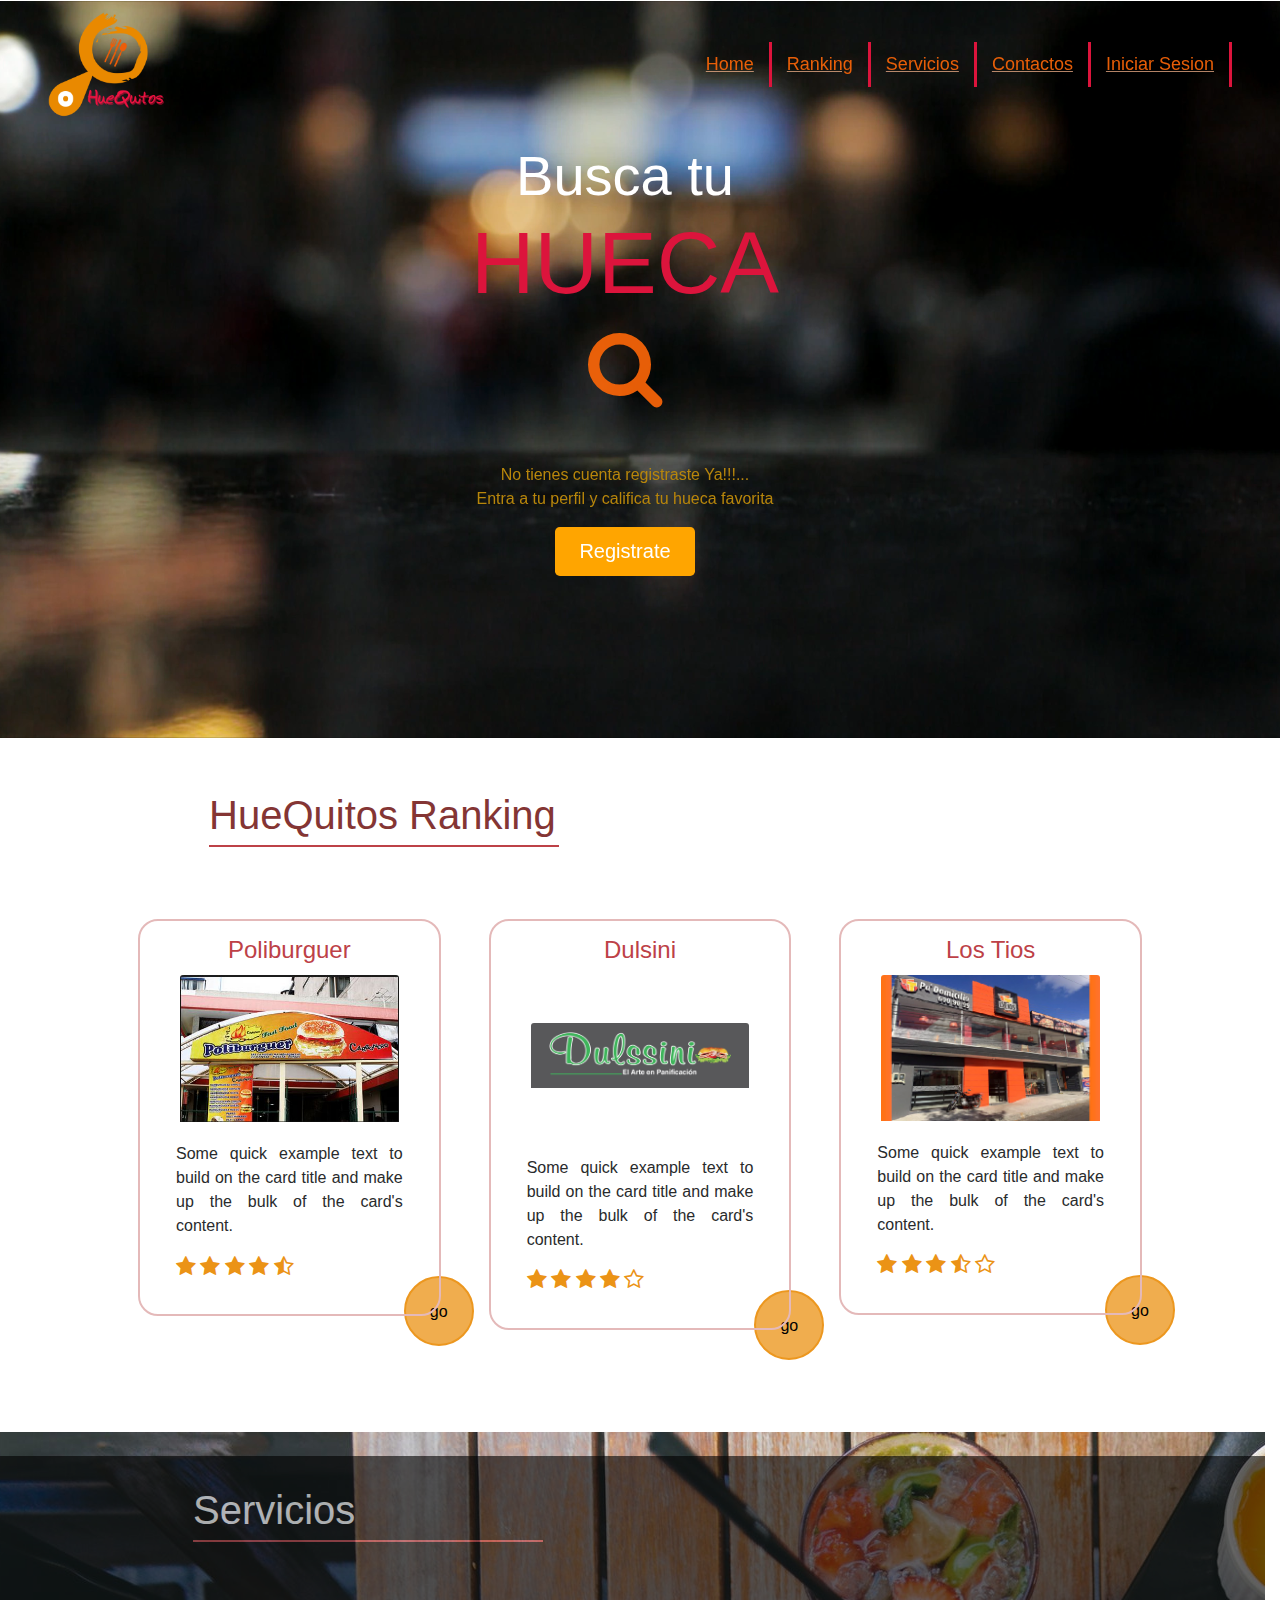
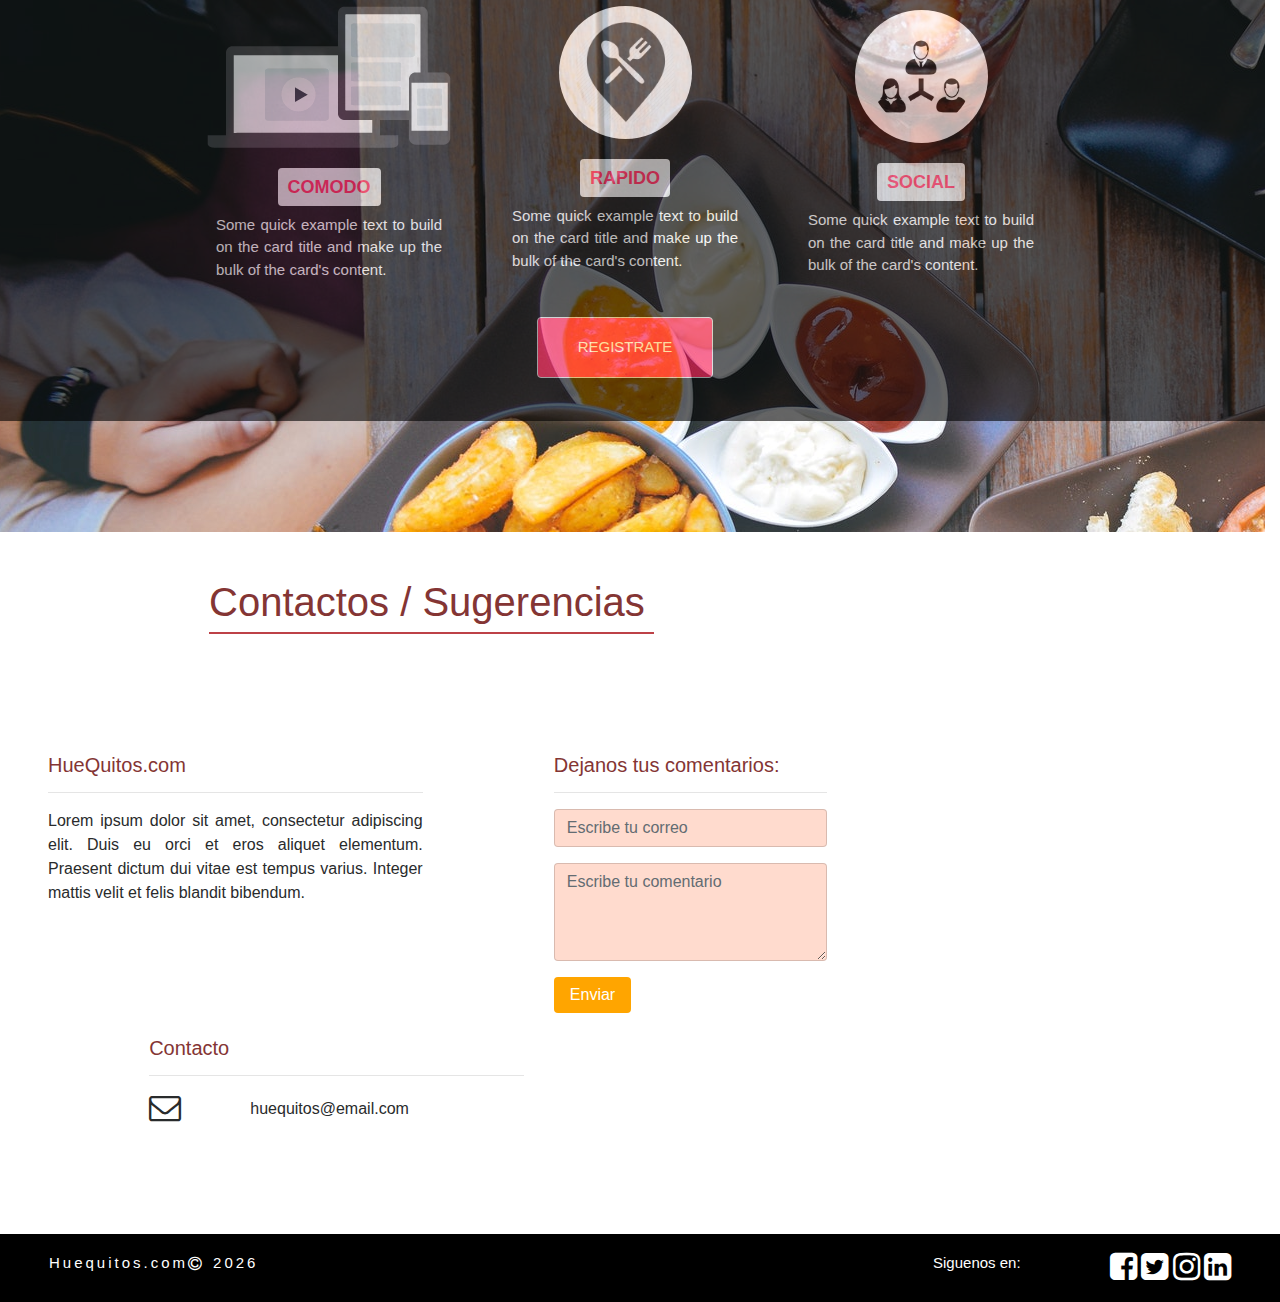
==== Proyecto Huequitos/index.html @ 5c15ab40 "Pagina Index Responsive Incompleto" ====
<!DOCTYPE html>
<html lang="en">
<head>
    <meta charset="UTF-8">
    <meta name="viewport" content="width=device-width, initial-scale=1, shrink-to-fit=no">
    <title>Huequitos</title>
    <link rel="stylesheet" href="css/bootstrap-4.0.0-alpha.6-dist/css/bootstrap.css">
    <link rel="stylesheet" href="css/font-awesome-4.7.0/css/font-awesome.min.css">
    <link rel="stylesheet" href="css/animate.css">
    <link rel="stylesheet" href="css/style.css">
</head>
<body data-spy="scroll" data-target="#navbar-example" data-offset="10">
<div class="container-fluid m-0 p-0">
    <div id="#" class="row videoMenu">
        <div class="col p-0">
            <div class="row">
                <div class="col-12">
                    <nav class="navbar navbar-toggleable-md navbar-light fixed-top px-5">
                        <button class="navbar-toggler navbar-toggler-right p-3" type="button" data-toggle="collapse" data-target="#navbarNavAltMarkup" aria-controls="navbarNavAltMarkup" aria-expanded="false" aria-label="Toggle navigation">
                            <span class="navbar-toggler-icon"></span>
                        </button>
                        <a class="navbar-brand w-25" href="#">
                            <img class="animated zoomIn img-fluid w-50" src="img/final.png" >
                        </a>
                        <div class="collapse navbar-collapse justify-content-end" id="navbarNavAltMarkup">
                            <div class="navbar-nav">
                                <a class="nav-item nav-link active" href="#">Home <span class="sr-only">(current)</span></a>
                                <a class="nav-item nav-link" href="#ranking">Ranking</a>
                                <a class="nav-item nav-link" href="#servicios">Servicios</a>
                                <a class="nav-item nav-link" href="#footer">Contactos</a>
                                <a class="nav-item nav-link" data-html="true" data-container="body" data-toggle="popover" data-placement="bottom">Iniciar Sesion</a>
                            </div>
                        </div>
                    </nav>
                </div>
            </div>
            <div class="row busqueda justify-content-center w-100 mt-5">
                <div class="col-5 col-sm-5 col-md-5 col-lg-12 col-xl-12 mt-5">
                    <div class="jumbotron text-center justify-content-center p-sm-0 p-md-0 pt-lg-5 pt-xl-5" style="background: transparent">
                        <h2 class="display-4">Busca tu</h2>
                        <h1 class="display-2 text-center palabracolor">HUECA</h1>
                        <i class="fa fa-search fa-5x animated slideInDown mouseencima my-2" aria-hidden="true"></i>
                        <p class="mt-5 mb-0 display-5 frase">No tienes cuenta registraste Ya!!!...</p>
                        <p class="p-0 display-5 frase">Entra a tu perfil y califica tu hueca favorita</p>
                        <p class="lead">
                            <a class="btn btn-lg" href="#" role="button" style="background: orange; border: none; color: white">Registrate</a>
                        </p>
                    </div>
                </div>
            </div>
            <video autoplay loop class="w-100" style="top: 0px;">
                <source src="play/Walking-Heads/MP4/Walking-Heads.mp4" type="video/mp4" />Your browser does not support the video tag. I suggest you upgrade your browser.
                <source src="play/Walking-Heads/WEBM/Walking-Heads.webm" type="video/webm" />Your browser does not support the video tag. I suggest you upgrade your browser.
            </video>
        </div>
    </div>
    <div id="ranking" class="row justify-content-center px-5 pt-5">
        <div class="col pb-5 px-5">
            <div class="row pb-5 px-5">
                <div class="col">
                    <h1 class="tittle">HueQuitos Ranking</h1>
                    <div class="linetittle"></div>
                </div>
            </div>
            <div class="row text-center px-5">
                <div class="col-12 col-sm-12 col-md-6 col-lg-4 col-xl-4 text-center p-4">
                    <div class="card card-outline-warning p-3">
                        <h4 class="card-title" id="t1">Poliburguer</h4>
                        <div class="mx-4 row align-items-center h-50">
                            <img class="card-img-top img-fluid" src="img/poliburguer.JPG" alt="Card image cap">
                        </div>
                        <div class="card-block">
                            <p class="card-text text-justify">Some quick example text to build on the card title and make up the bulk of the card's content.</p>
                            <div id="s1" class="text-left">
                                <i class="fa fa-star fa-lg" aria-hidden="true"></i>
                                <i class="fa fa-star fa-lg" aria-hidden="true"></i>
                                <i class="fa fa-star fa-lg" aria-hidden="true"></i>
                                <i class="fa fa-star fa-lg" aria-hidden="true"></i>
                                <i class="fa fa-star-half-o fa-lg" aria-hidden="true"></i>
                            </div>
                        </div>
                    </div>
                    <div class="text-right botonGO">
                        <a href="#" class="btn btn-primary rounded-circle animated infinite pulse p-4 text-center" id="bt1">go</a>
                    </div>
                </div>
                <div class="col-12 col-sm-12 col-md-6 col-lg-4 col-xl-4 text-center p-4">
                    <div class="card card-outline-warning p-3">
                        <h4 class="card-title" id="t2">Dulsini</h4>
                        <div class="mx-4 h-50 row align-items-center py-5 py-sm-5 py-md-4 py-lg-4 py-xl-5">
                            <img class="card-img-top img-fluid" src="img/dulssini.png" alt="Card image cap">
                        </div>
                        <div class="card-block">
                            <p class="card-text text-justify">Some quick example text to build on the card title and make up the bulk of the card's content.</p>
                            <div id="s2" class="text-left">
                                <i class="fa fa-star fa-lg" aria-hidden="true"></i>
                                <i class="fa fa-star fa-lg" aria-hidden="true"></i>
                                <i class="fa fa-star fa-lg" aria-hidden="true"></i>
                                <i class="fa fa-star fa-lg" aria-hidden="true"></i>
                                <i class="fa fa-star-o fa-lg" aria-hidden="true"></i>
                            </div>
                        </div>
                    </div>
                    <div class="text-right botonGO">
                        <a href="#" class="btn btn-primary rounded-circle animated infinite pulse p-4 text-center" id="bt1">go</a>
                    </div>
                </div>
                <div class="col-12 col-sm-12 col-md-6 col-lg-4 col-xl-4 text-center p-4">
                    <div class="card card-outline-warning p-3">
                        <h4 class="card-title" id="t3">Los Tios</h4>
                        <div class="mx-4 row align-items-center h-50">
                            <img class="card-img-top img-fluid " src="img/lostios.jpg" alt="Card image cap">
                        </div>
                        <div class="card-block">
                            <p class="card-text text-justify">Some quick example text to build on the card title and make up the bulk of the card's content.</p>
                            <div id="s3" class="text-left">
                                <i class="fa fa-star fa-lg" aria-hidden="true"></i>
                                <i class="fa fa-star fa-lg" aria-hidden="true"></i>
                                <i class="fa fa-star fa-lg" aria-hidden="true"></i>
                                <i class="fa fa-star-half-o fa-lg" aria-hidden="true"></i>
                                <i class="fa fa-star-o fa-lg" aria-hidden="true"></i>
                            </div>
                        </div>
                    </div>
                    <div class="text-right botonGO">
                        <a href="#" class="btn btn-primary rounded-circle animated infinite pulse  p-4 text-center" id="bt1">go</a>
                    </div>
                </div>
            </div>
        </div>
    </div>
    <div id="servicios" class="row justify-content-center pt-4 pb-5 img-fluid">
        <div class="col columnaNegro pt-3">
            <div class="row py-3 px-5" >
                <div class="col pb-5 px-5">
                    <h1 class="tittle text-white">Servicios</h1>
                    <div class="linetittle"></div>
                </div>
            </div>
            <div class="row justify-content-center px-5" >
                <div class="col-5 col-sm-5 col-md-3 col-lg-3 col-xl-3">
                    <div class="card">
                        <div class="text-center">
                            <img class="h-100 img-fluid" src="img/devices.png" >
                        </div>
                        <div class="card-block text-white">
                            <div class="text-center">
                                <span class="badge badge-default h4">COMODO</span>
                            </div>
                            <p class="card-text text-justify lead">Some quick example text to build on the card title and make up
                                the bulk of the card's content.</p>
                        </div>
                    </div>
                </div>
                <div class="col-5 col-sm-5 col-md-3 col-lg-3 col-xl-3">
                    <div class="card">
                        <div class="text-center">
                            <img class="w-50 h-50 img-fluid p-3 imgCircular" src="img/place.png" >
                        </div>
                        <div class="card-block text-white">
                            <div class="text-center">
                                <span class="badge badge-default h4 ">RAPIDO</span>
                            </div>
                            <p class="card-text text-justify lead">Some quick example text to build on the card title and make up
                                the bulk of the card's content.</p>
                        </div>
                    </div>
                </div>
                <div class="col-5 col-sm-5 col-md-3 col-lg-3 col-xl-3 align-self-center">
                    <div class="card">
                        <div class="text-center">
                            <img class="w-50 h-50 img-fluid p-3 imgCircular" src="img/users.png" >
                        </div>
                        <div class="card-block text-white">
                            <div class="text-center">
                                <span class="badge badge-default h4 ">SOCIAL</span>
                            </div>
                            <p class="card-text text-justify lead">Some quick example text to build on the card title and make up
                                the bulk of the card's content.</p>
                        </div>
                    </div>
                </div>
            </div>
            <div class="row text-center mt-3">
                <div class="col align-self-center">
                    <button type="button" class="btn btn-secondary over">REGISTRATE</button>
                </div>
            </div>
        </div>
    </div>
    <div id="footer" class="row justify-content-center pt-5 py-5">
        <div class="col-12 pb-5">
            <div class="row px-5">
                <div class="col pb-5 px-5">
                    <h1 class="tittle">Contactos / Sugerencias</h1>
                    <div class="linetittle"></div>
                </div>
            </div>
            <div class="row pt-5 px-5">
                <div class="col-12 col-sm-12 col-md-4 col-lg-4 col-xl-4  pt-4 text-justify">
                    <h1 class="h5">HueQuitos.com</h1>
                    <hr/>
                    <p>
                        Lorem ipsum dolor sit amet, consectetur adipiscing elit. Duis eu orci et eros aliquet elementum.
                        Praesent dictum dui vitae est tempus varius. Integer mattis velit et felis blandit bibendum.
                    </p>
                </div>
                <div class="offset-md-1 offset-lg-1 offset-xl-1   col-12 col-sm-12 col-md-3 col-lg-3 col-xl-3 pt-4">
                    <h1 class="h5 ">Dejanos tus comentarios:</h1>
                    <hr/>
                    <form>
                        <div class="form-group">
                            <input type="email" class="form-control" id="exampleInputEmail1" aria-describedby="emailHelp" placeholder="Escribe tu correo" style="background: rgba(255, 127, 80, 0.28)">
                        </div>
                        <div class="form-group">
                            <textarea class="form-control" id="exampleTextarea" rows="4" placeholder="Escribe tu comentario" style="background: rgba(255, 127, 80, 0.28)"></textarea>
                        </div>
                        <button type="submit" class="btn btn-primary" style="background: orange; border: none">Enviar</button>
                    </form>
                </div>
                <div class="offset-md-1 offset-lg-1 offset-xl-1  col-3 col-12 col-sm-12 col-md-4 col-lg-4 col-xl-4 pt-4">
                    <h1 class="h5">Contacto</h1>
                    <hr/>
                    <div class="row">
                        <div class="col-3">
                            <i class="fa fa-envelope-o fa-2x" aria-hidden="true"></i>
                        </div>
                        <div class="col-4 align-self-center">
                            <p class="lead">
                                <small>huequitos@email.com</small>
                            </p>
                        </div>
                    </div>
                </div>
            </div>
        </div>
    </div>
    <div class="row justify-content-between px-5 footericons py-3 text-white">
        <div class="col-4 align-self-center">
            <div class="row footertexto align-items-center">
                <div class="col-7 d-flex">
                    <h6 class="final">Huequitos.com</h6>
                    <i class="fa fa-copyright" aria-hidden="true"></i>
                    <h6 class="final pl-2" id="fecha"></h6>
                </div>
            </div>
        </div>
        <div class="col-5 text-right">
            <div class="row justify-content-end">
                <div class="col-5 align-self-center">
                    <h1 class="h6 final">Siguenos en:</h1>
                </div>
                <div class="col-5 align-self-center">
                    <i class="fa fa-facebook-square fa-2x" aria-hidden="true"></i>
                    <i class="fa fa-twitter-square fa-2x" aria-hidden="true"></i>
                    <i class="fa fa-instagram fa-2x" aria-hidden="true"></i>
                    <i class="fa fa-linkedin-square fa-2x" aria-hidden="true"></i>
                </div>
            </div>
        </div>
    </div>
</div>
<script src="js/jquery-3.2.1.min.js"></script>
<script src="css/bootstrap-4.0.0-alpha.6-dist/js/jquery-3.1.1.slim.min.js" integrity="sha384-A7FZj7v+d/sdmMqp/nOQwliLvUsJfDHW+k9Omg/a/EheAdgtzNs3hpfag6Ed950n" crossorigin="anonymous"></script>
<script src="css/bootstrap-4.0.0-alpha.6-dist/js/tether.min.js" integrity="sha384-DztdAPBWPRXSA/3eYEEUWrWCy7G5KFbe8fFjk5JAIxUYHKkDx6Qin1DkWx51bBrb" crossorigin="anonymous"></script>
<script src="css/bootstrap-4.0.0-alpha.6-dist/js/bootstrap.min.js"></script>
<script src="js/app.js"></script>
</body>
</html>
---- Proyecto Huequitos/css/style.css ----
body{
    position: relative;
    overflow-y: scroll;
    font-family: 'PT Sans Caption', sans-serif;
}
#t1 {
    color: #bd4147;
}

#t3 {
    color: #bd4147;
}

#t2 {
    color: #bd4147;
}

#s1{
    color: #eb9316;
}

#s2{
    color: #eb9316;
}
#s3{
    color: #eb9316;
}


#bt1{
    background-color: #f0ad4e;
    border: solid 2px #ec971f;
    width: 70px;
    height: 70px;
    color: black;
}


#bt2{
    background-color: #f0ad4e;
    border: solid 2px #ec971f;
    width: 70px;
    height: 70px;
    color: black;
}

#bt3{
    background-color: #f0ad4e;
    border: solid 2px #ec971f;
    width: 70px;
    height: 70px;
    color: black;
}

.line{
    width: 350px;
    height: 2px;
    background-color: #bd4147;
}
.tittle{
    padding-left: 5rem !important;
    color: #843534;
}
.linetittle{
    margin-left: 5rem !important;
    width: 350px;
    height: 2px;
    background-color: #bd4147;
}
.card{
    border: solid 2px #e4b9b9;
    border-radius: 20px;
}

.popover.popover-bottom::before, .popover.bs-tether-element-attached-top::before {
    top: -11px;
    margin-left: 86px;
}

.popover.popover-bottom::after, .popover.bs-tether-element-attached-top::after {
    top: -10px;
    margin-left: 87px;
    border-bottom-color: crimson !important;
}

.popover.popover-bottom, .popover.bs-tether-element-attached-top {
    left: -88px !important;
    max-width: 315px !important;
}
.popover-content {
    max-width: 600px; !important;
}
.popover {
    border-radius: 0px;
    width: 315px;
    background-color: rgba(255, 255, 255, 0.33);
    border: 2px solid crimson;
}
.boton{
    -webkit-box-flex: 0;
    -webkit-flex: 0 0 16.666667%;
    -ms-flex: 0 0 16.666667%;
    flex: 0 0 31.666667%;
}
.footertexto{
    letter-spacing: 3px;
}
.footericons{
    background-color: black;
    border: 1px solid black;

}

.final{
    font-size: 15px;
}
.h1s{
    border-top: 6px solid white;
    border-bottom: 6px solid white;
    padding: 8px 0px 8px 0px;
    text-transform: uppercase;
    font-family: "Yu Gothic";
    font-weight: bold;
}

.size{
    width: 200px;
    height: 150px;
}

#servicios .card{
    border: none;
    background-color: transparent;
}

#servicios .tittle{
    padding-left: 7rem !important;
    color: #843534;
}
#servicios .linetittle{
    margin-left: 7rem !important;
    width: 350px;
    height: 2px;
    background-color: #bd4147;
}

#footer .tittle{
    padding-left: 8rem !important;
    color: #843534;
}

#footer h1{
    color: #843534;
}
#footer .linetittle{
    margin-left: 8rem !important;
    width: 445px;
    height: 2px;
    background-color: #bd4147;
}

.h4{
    background-color: gainsboro;
    padding: 10px 10px;
    color: #ff154d;
    font-weight: bold;
    font-family: "Raleway",sans-serif;
    text-transform: uppercase;
}

.badge{
    font-size: large;
}

#servicios{
    background-image: url("../img/fondo.jpg");
    background-color: black;
    height: 700px;
}

#servicios .imgCircular{
    border-radius: 50%;
    background-color: white;
}

#servicios p{
    font-size: 15px;
}
.btn-secondary{
    background-color: #ff154d;
    padding: 20px 40px 20px 40px;
    font-size: 15px;
    color: white;
}
.over:hover{
    background-color: transparent;
    color: white;
}

.fa:hover{
    color: darkorange;
}


.menu nav{
    background: transparent;
}
.columnaNegro{
    background-color: black;
    opacity:0.6;
    height: 90%;
}
#navbarNavAltMarkup a{
    color: rgba(255, 103, 8, 0.9);
    border-right: solid crimson;
    padding-right: 15px;
    padding-left: 15px;
    text-decoration: underline rgba(255, 187, 145, 0.7);
    font-family: 'PT Sans Caption', sans-serif;
    font-size: 18px;
}

#navbarNavAltMarkup a:hover{
    color: rgba(255, 187, 145, 0.7);
    text-decoration: none;
}

.navbar-light .navbar-toggler {
    border: 2px solid #ef8d02;
    background-color: crimson;
}

.busqueda .palabracolor{
    color:crimson;
    font-family: 'PT Sans Caption', sans-serif;
}

.busqueda h2{
    color: white;
    font-family: 'PT Sans Caption', sans-serif;
}

.busqueda i {
    color: rgba(255, 103, 8, 0.9);
}

.busqueda .frase {
    color: darkgoldenrod;
}

.busqueda {
    z-index:100;
    position: absolute;
}

#servicios h1{
    color:black;
}

#ranking .contornoImg{
    height: 120px;
}

.botonGO{
    margin-top: -40px;
    margin-right: -33px;
}
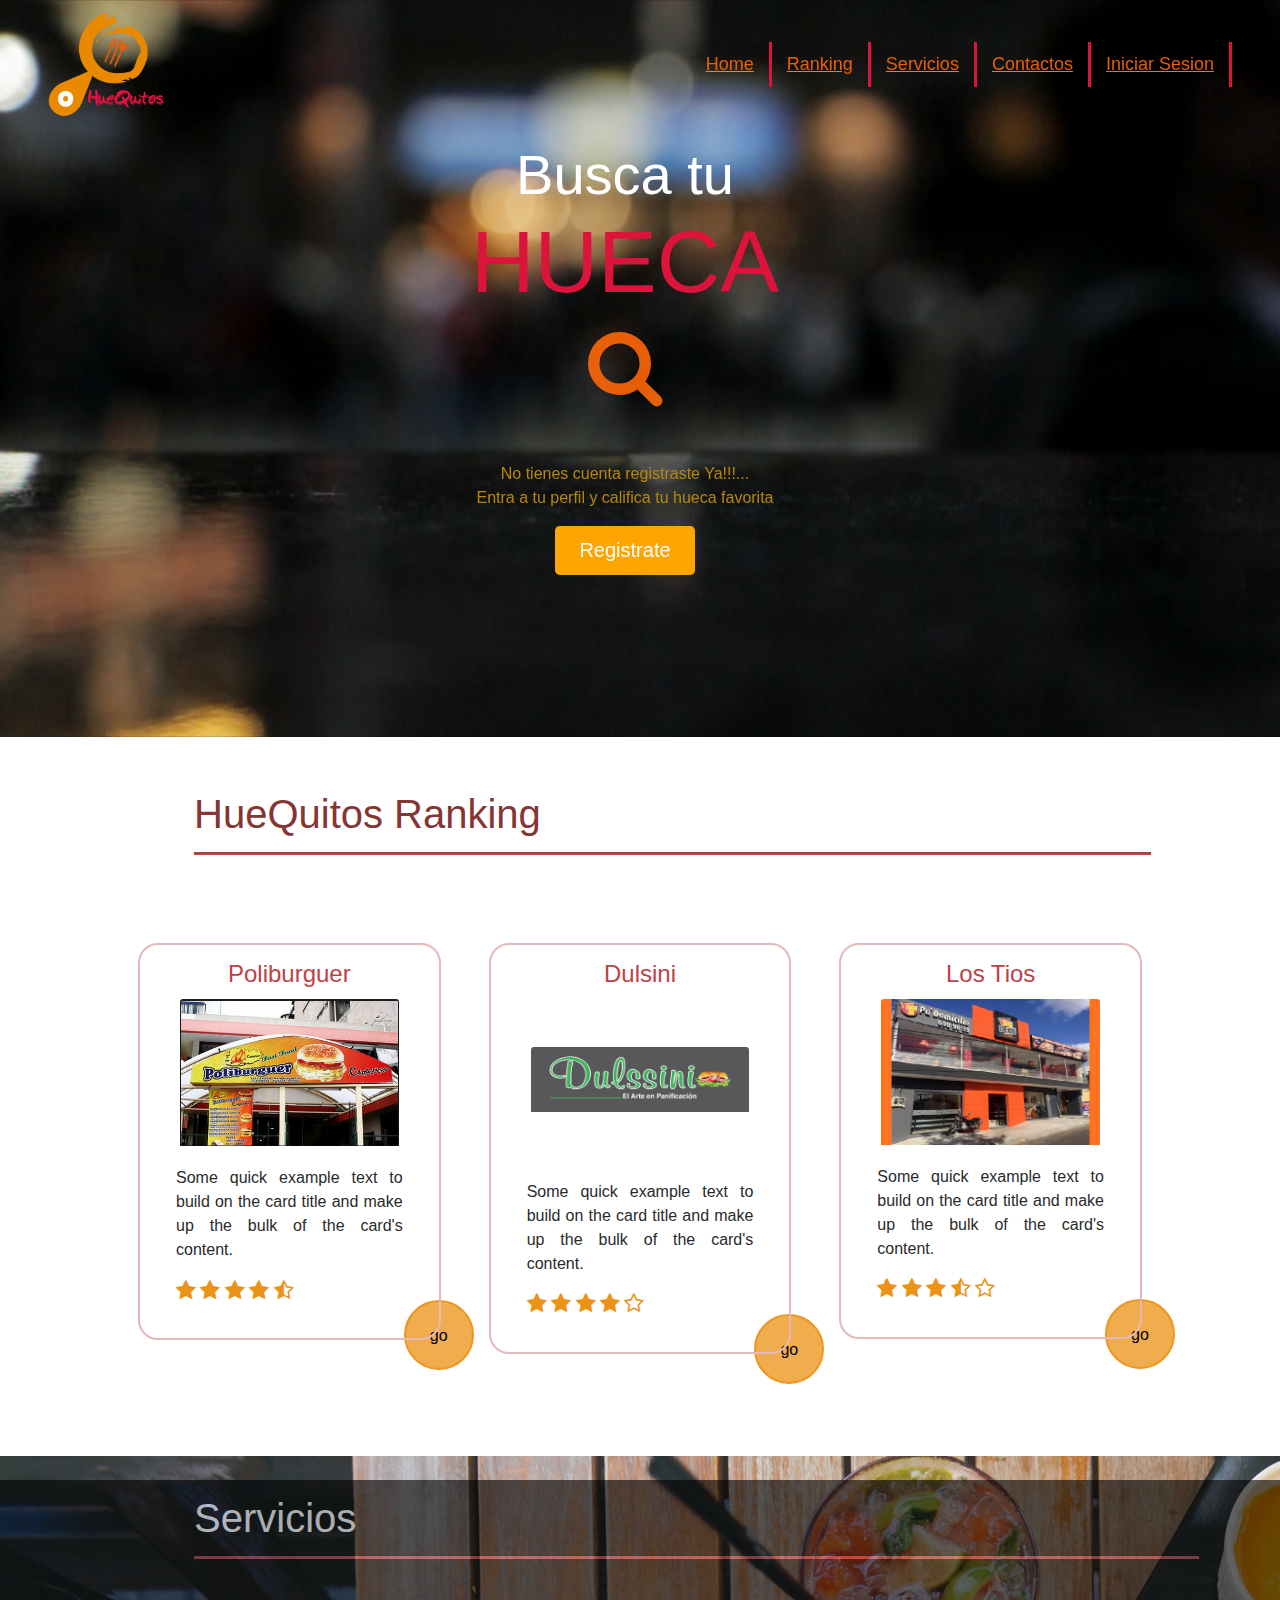
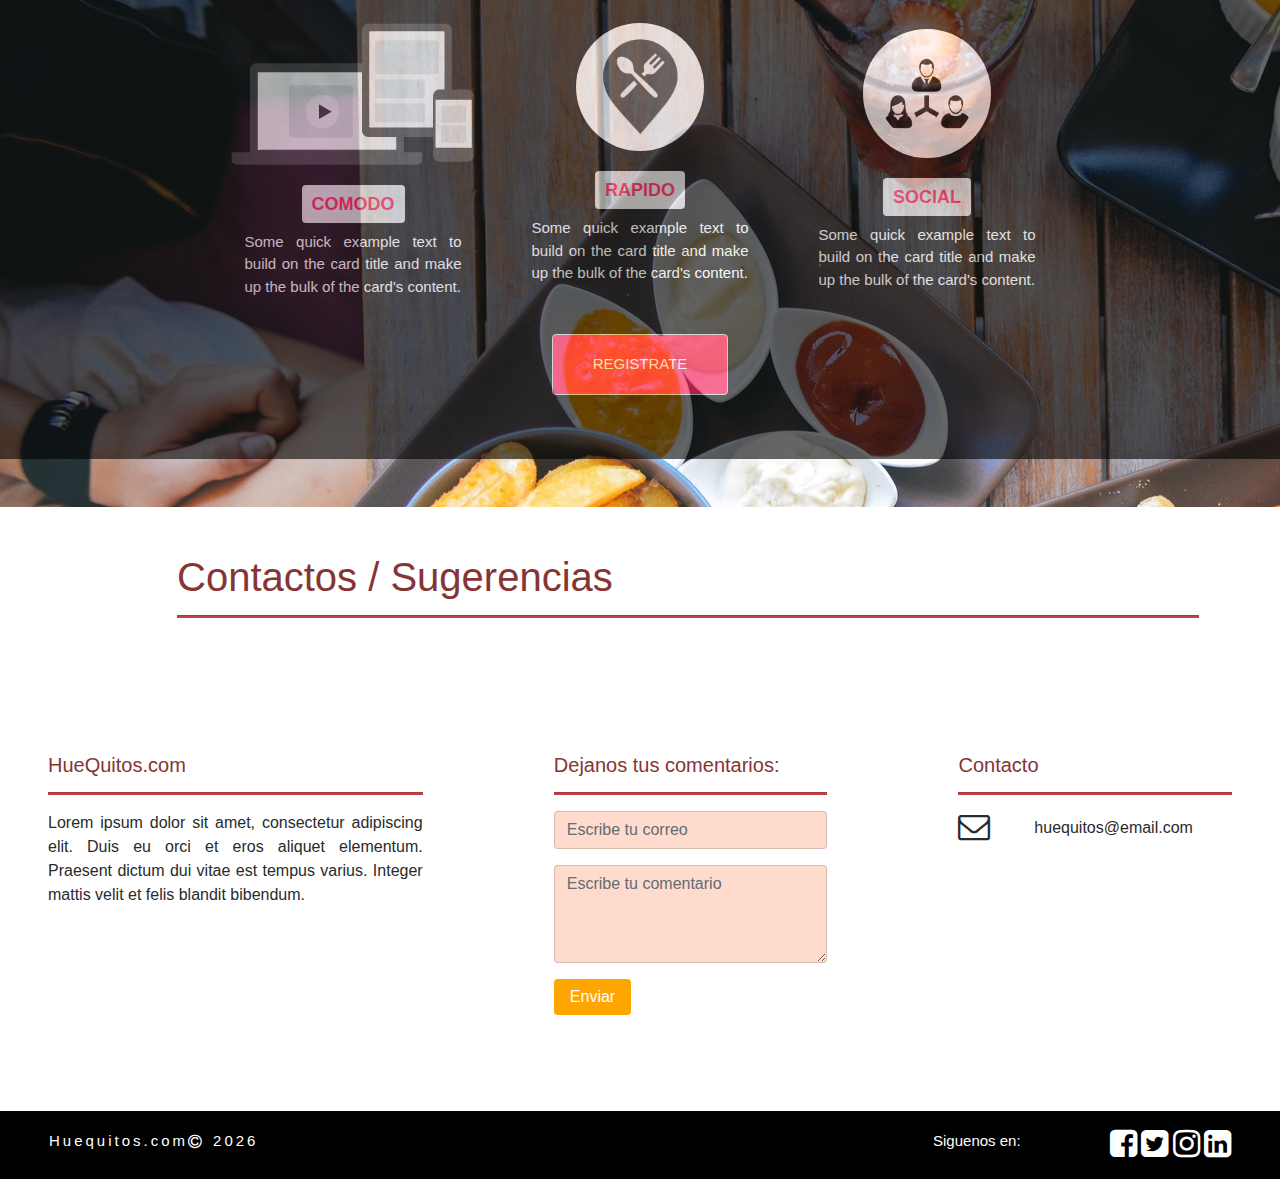
==== commit c3ae5b52: "Pagina Index Responsive Incompleto semi Response" ====
--- a/Proyecto Huequitos/index.html
+++ b/Proyecto Huequitos/index.html
@@ -14,38 +14,34 @@
     <div id="#" class="row videoMenu">
         <div class="col p-0">
             <div class="row">
-                <div class="col-12">
-                    <nav class="navbar navbar-toggleable-md navbar-light fixed-top px-5">
-                        <button class="navbar-toggler navbar-toggler-right p-3" type="button" data-toggle="collapse" data-target="#navbarNavAltMarkup" aria-controls="navbarNavAltMarkup" aria-expanded="false" aria-label="Toggle navigation">
-                            <span class="navbar-toggler-icon"></span>
-                        </button>
-                        <a class="navbar-brand w-25" href="#">
-                            <img class="animated zoomIn img-fluid w-50" src="img/final.png" >
-                        </a>
-                        <div class="collapse navbar-collapse justify-content-end" id="navbarNavAltMarkup">
-                            <div class="navbar-nav">
-                                <a class="nav-item nav-link active" href="#">Home <span class="sr-only">(current)</span></a>
-                                <a class="nav-item nav-link" href="#ranking">Ranking</a>
-                                <a class="nav-item nav-link" href="#servicios">Servicios</a>
-                                <a class="nav-item nav-link" href="#footer">Contactos</a>
-                                <a class="nav-item nav-link" data-html="true" data-container="body" data-toggle="popover" data-placement="bottom">Iniciar Sesion</a>
-                            </div>
-                        </div>
-                    </nav>
-                </div>
-            </div>
-            <div class="row busqueda justify-content-center w-100 mt-5">
-                <div class="col-5 col-sm-5 col-md-5 col-lg-12 col-xl-12 mt-5">
-                    <div class="jumbotron text-center justify-content-center p-sm-0 p-md-0 pt-lg-5 pt-xl-5" style="background: transparent">
-                        <h2 class="display-4">Busca tu</h2>
-                        <h1 class="display-2 text-center palabracolor">HUECA</h1>
-                        <i class="fa fa-search fa-5x animated slideInDown mouseencima my-2" aria-hidden="true"></i>
-                        <p class="mt-5 mb-0 display-5 frase">No tienes cuenta registraste Ya!!!...</p>
-                        <p class="p-0 display-5 frase">Entra a tu perfil y califica tu hueca favorita</p>
-                        <p class="lead">
-                            <a class="btn btn-lg" href="#" role="button" style="background: orange; border: none; color: white">Registrate</a>
-                        </p>
-                    </div>
+                <nav class="navbar navbar-toggleable-md navbar-light fixed-top px-5">
+                    <button class="navbar-toggler navbar-toggler-right p-3" type="button" data-toggle="collapse" data-target="#navbarNavAltMarkup" aria-controls="navbarNavAltMarkup" aria-expanded="false" aria-label="Toggle navigation">
+                        <span class="navbar-toggler-icon"></span>
+                    </button>
+                    <a class="navbar-brand w-25" href="#">
+                        <img class="animated zoomIn img-fluid w-50" src="img/final.png" >
+                    </a>
+                    <div class="collapse navbar-collapse justify-content-end" id="navbarNavAltMarkup">
+                        <div class="navbar-nav">
+                            <a class="nav-item nav-link active" href="#">Home <span class="sr-only">(current)</span></a>
+                            <a class="nav-item nav-link" href="#ranking">Ranking</a>
+                            <a class="nav-item nav-link" href="#servicios">Servicios</a>
+                            <a class="nav-item nav-link" href="#footer">Contactos</a>
+                            <a class="nav-item nav-link" data-html="true" data-container="body" data-toggle="popover" data-placement="bottom">Iniciar Sesion</a>
+                        </div>
+                    </div>
+                </nav>
+            </div>
+            <div class="row busqueda justify-content-center w-100 mt-5 pt-5">
+                <div class=" text-center justify-content-center p-sm-0 p-md-0 pt-lg-5 pt-xl-5" style="background: transparent">
+                    <h2 class="display-4">Busca tu</h2>
+                    <h1 class="display-2 text-center palabracolor">HUECA</h1>
+                    <i class="fa fa-search fa-5x animated slideInDown mouseencima my-2" aria-hidden="true"></i>
+                    <p class="mt-5 mb-0 display-5 frase">No tienes cuenta registraste Ya!!!...</p>
+                    <p class="p-0 display-5 frase">Entra a tu perfil y califica tu hueca favorita</p>
+                    <p class="lead">
+                        <a class="btn btn-lg" href="#" role="button" style="background: orange; border: none; color: white">Registrate</a>
+                    </p>
                 </div>
             </div>
             <video autoplay loop class="w-100" style="top: 0px;">
@@ -56,10 +52,10 @@
     </div>
     <div id="ranking" class="row justify-content-center px-5 pt-5">
         <div class="col pb-5 px-5">
-            <div class="row pb-5 px-5">
-                <div class="col">
+            <div class="row pb-md-5 px-md-5 pb-lg-5 px-lg-5 pb-xl-5 px-xl-5">
+                <div class="col pl-5 titulos">
                     <h1 class="tittle">HueQuitos Ranking</h1>
-                    <div class="linetittle"></div>
+                    <hr/>
                 </div>
             </div>
             <div class="row text-center px-5">
@@ -129,12 +125,12 @@
             </div>
         </div>
     </div>
-    <div id="servicios" class="row justify-content-center pt-4 pb-5 img-fluid">
-        <div class="col columnaNegro pt-3">
-            <div class="row py-3 px-5" >
-                <div class="col pb-5 px-5">
+    <div id="servicios" class="row justify-content-center pt-4 pb-5">
+        <div class="col columnaNegro pb-5 px-5">
+            <div class="row py-3 pb-md-5 px-md-5 pb-lg-5 px-lg-5 pb-xl-5 px-xl-5" >
+                <div class="col pl-5 titulos">
                     <h1 class="tittle text-white">Servicios</h1>
-                    <div class="linetittle"></div>
+                    <hr/>
                 </div>
             </div>
             <div class="row justify-content-center px-5" >
@@ -181,7 +177,7 @@
                     </div>
                 </div>
             </div>
-            <div class="row text-center mt-3">
+            <div class="row text-center my-3">
                 <div class="col align-self-center">
                     <button type="button" class="btn btn-secondary over">REGISTRATE</button>
                 </div>
@@ -190,14 +186,14 @@
     </div>
     <div id="footer" class="row justify-content-center pt-5 py-5">
         <div class="col-12 pb-5">
-            <div class="row px-5">
-                <div class="col pb-5 px-5">
+            <div class="row px-5 pb-5 ">
+                <div class="col pb-5 px-5 titulos">
                     <h1 class="tittle">Contactos / Sugerencias</h1>
-                    <div class="linetittle"></div>
-                </div>
-            </div>
-            <div class="row pt-5 px-5">
-                <div class="col-12 col-sm-12 col-md-4 col-lg-4 col-xl-4  pt-4 text-justify">
+                    <hr/>
+                </div>
+            </div>
+            <div class="contactos row px-5">
+                <div class="col-12 col-sm-12 col-md-4 col-lg-4 col-xl-4 pt-4 text-justify">
                     <h1 class="h5">HueQuitos.com</h1>
                     <hr/>
                     <p>
@@ -205,7 +201,7 @@
                         Praesent dictum dui vitae est tempus varius. Integer mattis velit et felis blandit bibendum.
                     </p>
                 </div>
-                <div class="offset-md-1 offset-lg-1 offset-xl-1   col-12 col-sm-12 col-md-3 col-lg-3 col-xl-3 pt-4">
+                <div class="offset-md-1 offset-lg-1 offset-xl-1 col-12 col-sm-12 col-md-3 col-lg-3 col-xl-3 pt-4">
                     <h1 class="h5 ">Dejanos tus comentarios:</h1>
                     <hr/>
                     <form>
@@ -218,7 +214,7 @@
                         <button type="submit" class="btn btn-primary" style="background: orange; border: none">Enviar</button>
                     </form>
                 </div>
-                <div class="offset-md-1 offset-lg-1 offset-xl-1  col-3 col-12 col-sm-12 col-md-4 col-lg-4 col-xl-4 pt-4">
+                <div class="offset-md-1 offset-lg-1 offset-xl-1 col-12 col-12 col-sm-12 col-md-3 col-lg-3 col-xl-3 pt-4">
                     <h1 class="h5">Contacto</h1>
                     <hr/>
                     <div class="row">
--- a/Proyecto Huequitos/css/style.css
+++ b/Proyecto Huequitos/css/style.css
@@ -58,14 +58,13 @@
     background-color: #bd4147;
 }
 .tittle{
-    padding-left: 5rem !important;
-    color: #843534;
-}
-.linetittle{
-    margin-left: 5rem !important;
-    width: 350px;
-    height: 2px;
-    background-color: #bd4147;
+    color: #843534;
+}
+hr{
+    width: 100%;
+    height: 2px;
+    background-color: #bd4147;
+    margin-left:0px;
 }
 .card{
     border: solid 2px #e4b9b9;
@@ -134,7 +133,6 @@
 }
 
 #servicios .tittle{
-    padding-left: 7rem !important;
     color: #843534;
 }
 #servicios .linetittle{
@@ -145,8 +143,23 @@
 }
 
 #footer .tittle{
-    padding-left: 8rem !important;
-    color: #843534;
+    color: #843534;
+}
+#footer .titulos{
+     padding-left: 9em !important;
+}
+#servicios .titulos{
+    padding-left: 8em !important;
+}
+#ranking .titulos{
+    padding-left: 5em !important;
+}
+#footer .titulos hr{
+    width: 100%;
+}
+
+#footer .contactos hr{
+    width: 100%;
 }
 
 #footer h1{
@@ -175,7 +188,7 @@
 #servicios{
     background-image: url("../img/fondo.jpg");
     background-color: black;
-    height: 700px;
+
 }
 
 #servicios .imgCircular{
@@ -208,7 +221,6 @@
 .columnaNegro{
     background-color: black;
     opacity:0.6;
-    height: 90%;
 }
 #navbarNavAltMarkup a{
     color: rgba(255, 103, 8, 0.9);
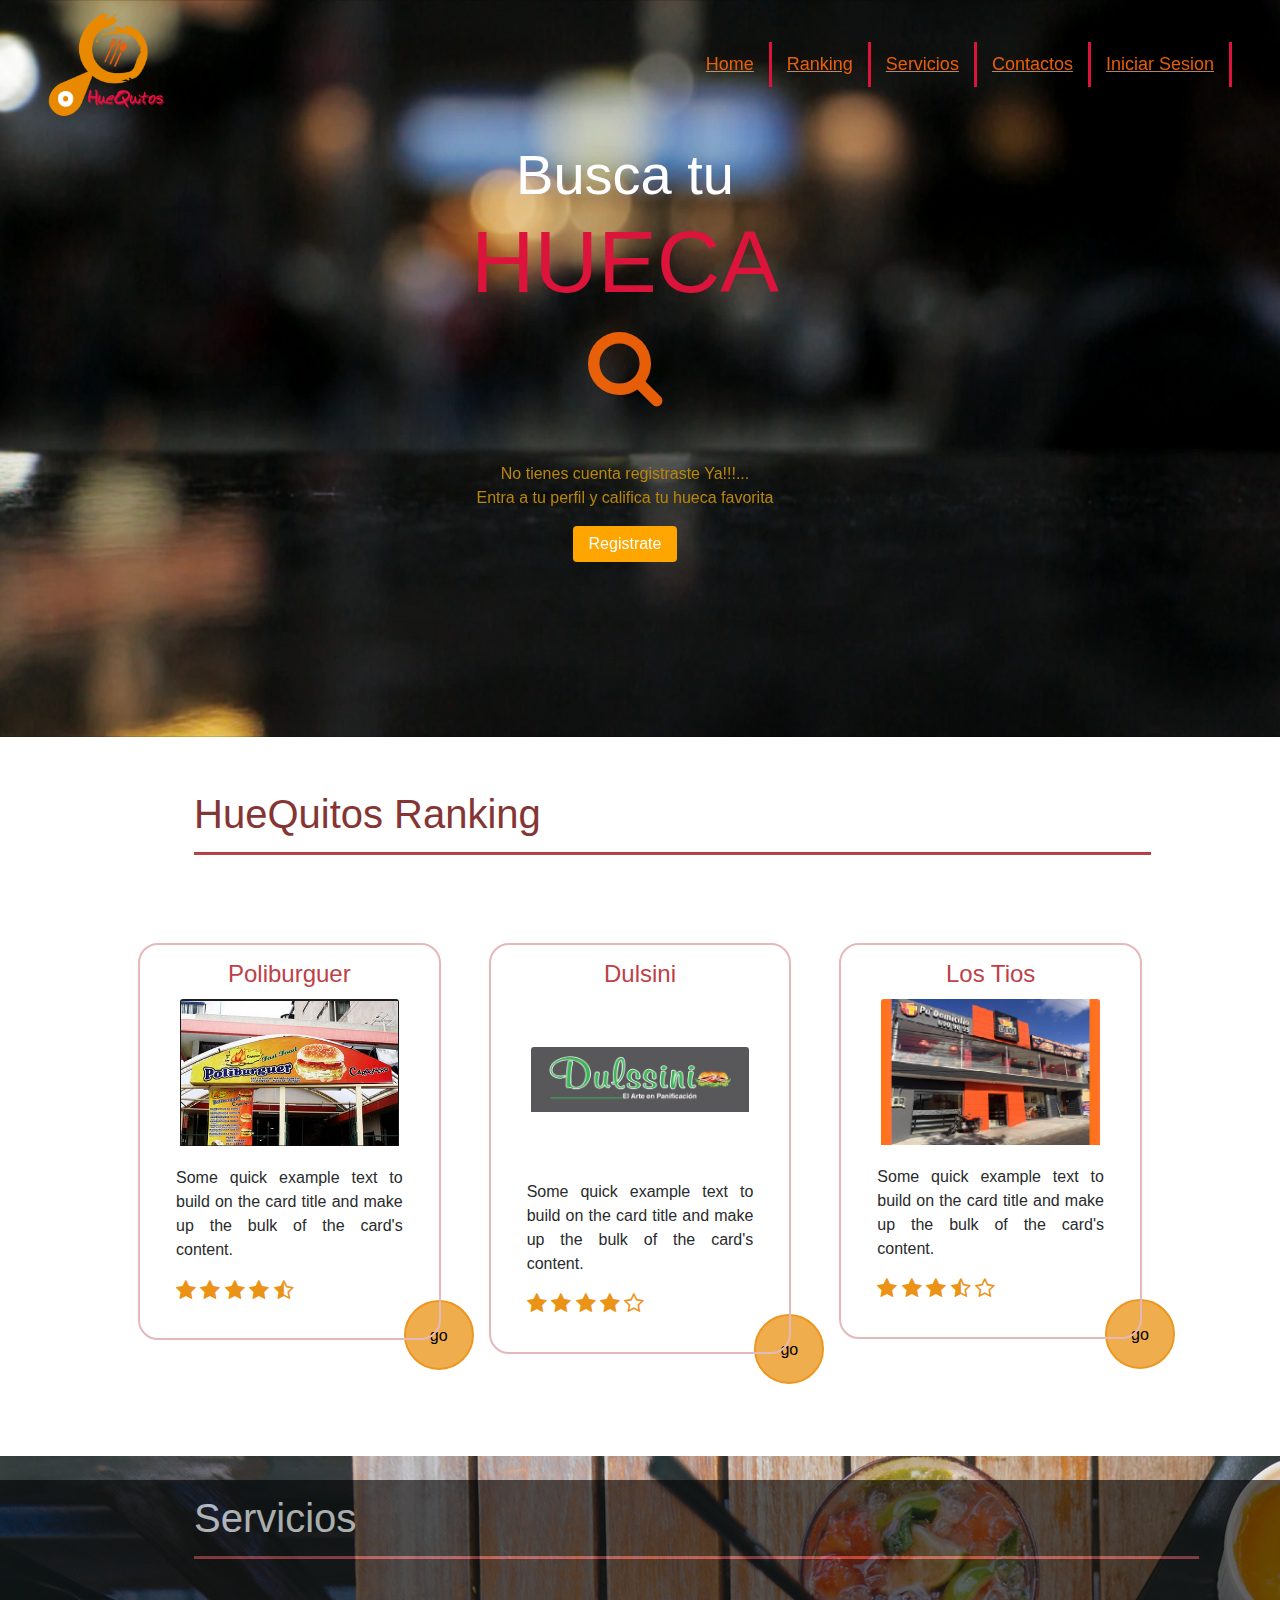
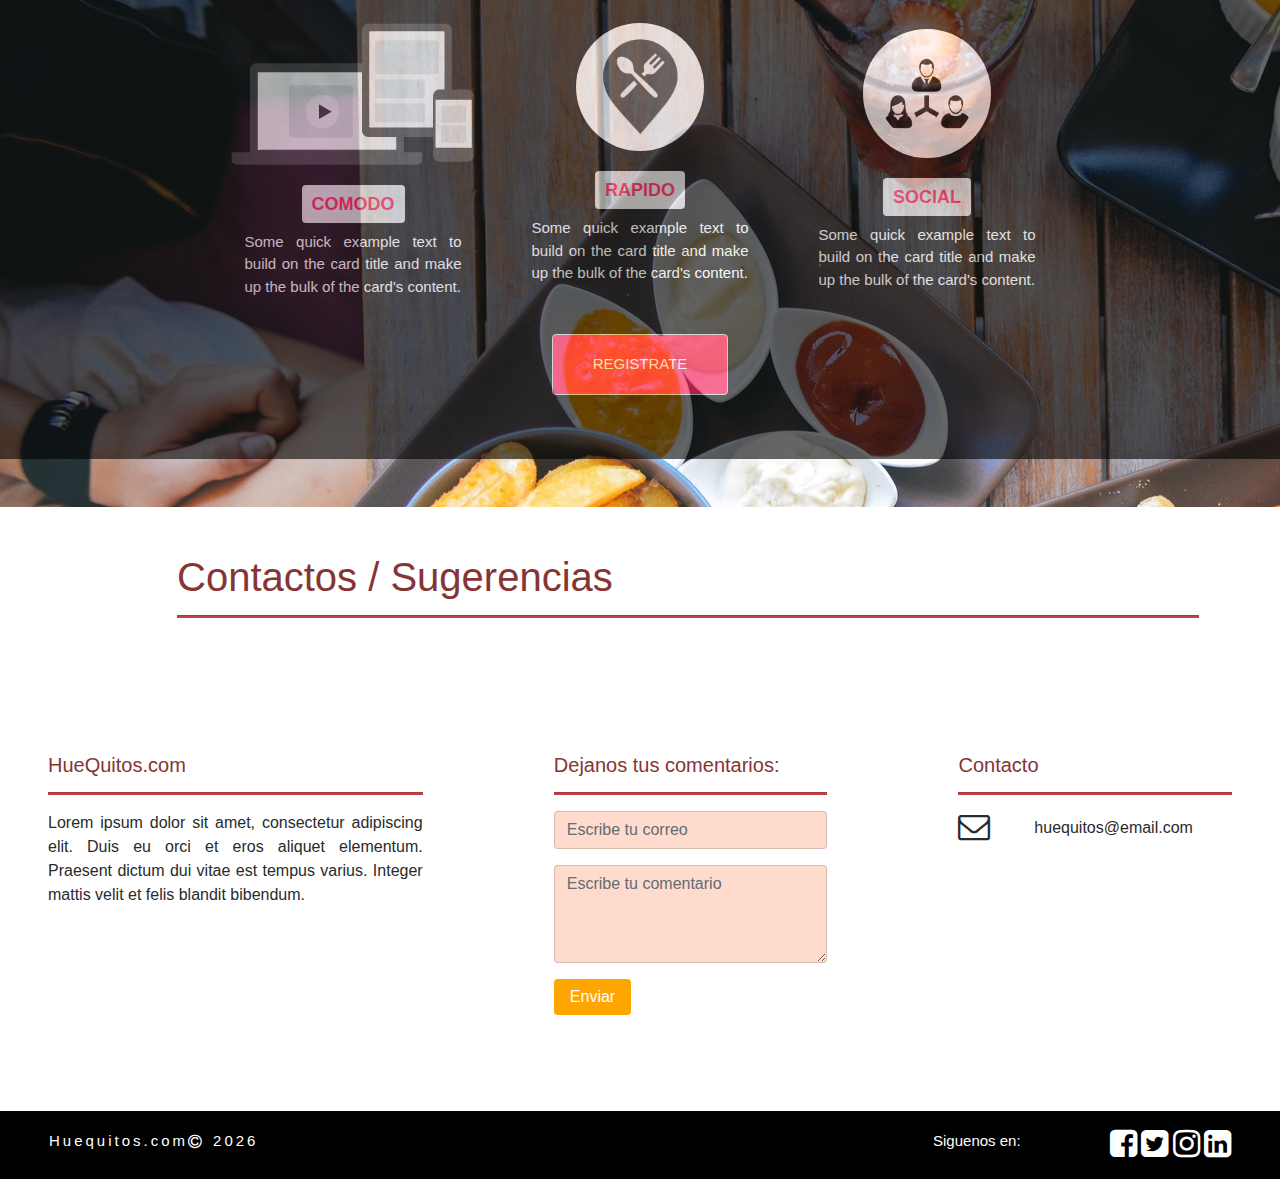
==== commit e470136a: "Pagina Index Responsive Response Completo" ====
--- a/Proyecto Huequitos/index.html
+++ b/Proyecto Huequitos/index.html
@@ -32,16 +32,18 @@
                     </div>
                 </nav>
             </div>
-            <div class="row busqueda justify-content-center w-100 mt-5 pt-5">
-                <div class=" text-center justify-content-center p-sm-0 p-md-0 pt-lg-5 pt-xl-5" style="background: transparent">
-                    <h2 class="display-4">Busca tu</h2>
-                    <h1 class="display-2 text-center palabracolor">HUECA</h1>
-                    <i class="fa fa-search fa-5x animated slideInDown mouseencima my-2" aria-hidden="true"></i>
-                    <p class="mt-5 mb-0 display-5 frase">No tienes cuenta registraste Ya!!!...</p>
-                    <p class="p-0 display-5 frase">Entra a tu perfil y califica tu hueca favorita</p>
-                    <p class="lead">
-                        <a class="btn btn-lg" href="#" role="button" style="background: orange; border: none; color: white">Registrate</a>
-                    </p>
+            <div class="row busqueda justify-content-center w-100 mt-5 pt-sm-5 pt-md-5 pt-xl-5 pt-lg-5">
+                <div class="jumbotron jumbotron-fluid text-center justify-content-center p-sm-0 p-md-0 pt-lg-5 pt-xl-5" style="background: transparent">
+                    <div class="container">
+                        <h2 class="display-4">Busca tu</h2>
+                        <h1 class="display-2 text-center palabracolor">HUECA</h1>
+                        <i class="fa fa-search fa-5x animated slideInDown mouseencima my-2" aria-hidden="true"></i>
+                        <p class="mt-5 mb-0 display-5 frase">No tienes cuenta registraste Ya!!!...</p>
+                        <p class="p-0 display-5 frase">Entra a tu perfil y califica tu hueca favorita</p>
+                        <p class="lead">
+                            <a class="btn" href="#" role="button" style="background: orange; border: none; color: white">Registrate</a>
+                        </p>
+                    </div>
                 </div>
             </div>
             <video autoplay loop class="w-100" style="top: 0px;">
@@ -53,7 +55,7 @@
     <div id="ranking" class="row justify-content-center px-5 pt-5">
         <div class="col pb-5 px-5">
             <div class="row pb-md-5 px-md-5 pb-lg-5 px-lg-5 pb-xl-5 px-xl-5">
-                <div class="col pl-5 titulos">
+                <div class="col pl-5 titulos text-sm-center text-md-left text-lg-left text-xl-left">
                     <h1 class="tittle">HueQuitos Ranking</h1>
                     <hr/>
                 </div>
@@ -128,7 +130,7 @@
     <div id="servicios" class="row justify-content-center pt-4 pb-5">
         <div class="col columnaNegro pb-5 px-5">
             <div class="row py-3 pb-md-5 px-md-5 pb-lg-5 px-lg-5 pb-xl-5 px-xl-5" >
-                <div class="col pl-5 titulos">
+                <div class="col pl-5 titulos text-sm-center text-md-left text-lg-left text-xl-left">
                     <h1 class="tittle text-white">Servicios</h1>
                     <hr/>
                 </div>
@@ -186,8 +188,8 @@
     </div>
     <div id="footer" class="row justify-content-center pt-5 py-5">
         <div class="col-12 pb-5">
-            <div class="row px-5 pb-5 ">
-                <div class="col pb-5 px-5 titulos">
+            <div class="row px-5 pb-sm-0 pb-md-5 pb-lg-5 pb-xl-5">
+                <div class="col pb-5 px-5 titulos text-sm-center text-md-left text-lg-left text-xl-left">
                     <h1 class="tittle">Contactos / Sugerencias</h1>
                     <hr/>
                 </div>
--- a/Proyecto Huequitos/css/style.css
+++ b/Proyecto Huequitos/css/style.css
@@ -144,15 +144,6 @@
 
 #footer .tittle{
     color: #843534;
-}
-#footer .titulos{
-     padding-left: 9em !important;
-}
-#servicios .titulos{
-    padding-left: 8em !important;
-}
-#ranking .titulos{
-    padding-left: 5em !important;
 }
 #footer .titulos hr{
     width: 100%;
@@ -276,4 +267,103 @@
 .botonGO{
     margin-top: -40px;
     margin-right: -33px;
+}
+
+@media (max-width: 575px) {
+    #footer .titulos{
+        padding-left: 1em !important;
+    }
+    #servicios .titulos{
+        padding-left: 1em !important;
+    }
+    #ranking .titulos{
+        padding-left: 1em !important;
+    }
+    .jumbotron h2{
+        font-size: 1.5em;
+    }
+    .jumbotron h1{
+        font-size: 2em;
+    }
+    .jumbotron .fa-5x{
+        font-size: 2em;
+    }
+    .jumbotron p{
+        margin-top: 0rem !important;
+    }
+
+}
+
+@media (min-width: 576px) and (max-width: 767px) {
+    #footer .titulos{
+        padding-left: 1em !important;
+    }
+    #servicios .titulos{
+        padding-left: 1em !important;
+    }
+    #ranking .titulos{
+        padding-left: 1em !important;
+    }
+    .jumbotron h2{
+        font-size: 1.5em;
+    }
+    .jumbotron h1{
+        font-size: 2em;
+    }
+    .jumbotron .fa-5x{
+        font-size: 2em;
+    }
+    .jumbotron p{
+        margin-top: 0rem !important;
+    }
+}
+
+@media (min-width: 768px) and (max-width: 991px) {
+    #footer .titulos{
+        padding-left: 9em !important;
+    }
+    #servicios .titulos{
+        padding-left: 8em !important;
+    }
+    #ranking .titulos{
+        padding-left: 5em !important;
+    }
+    .jumbotron h2{
+        font-size: 2.5em;
+    }
+    .jumbotron h1{
+        font-size: 3em;
+    }
+    .jumbotron .fa-5x{
+        font-size: 3em;
+    }
+    .jumbotron p{
+        margin-top: 0rem !important;
+    }
+}
+
+@media (min-width: 992px) and (max-width: 1199px) {
+    #footer .titulos{
+        padding-left: 9em !important;
+    }
+    #servicios .titulos{
+        padding-left: 8em !important;
+    }
+    #ranking .titulos{
+        padding-left: 5em !important;
+    }
+
+}
+
+@media (min-width: 1200px) {
+    #footer .titulos{
+        padding-left: 9em !important;
+    }
+    #servicios .titulos{
+        padding-left: 8em !important;
+    }
+    #ranking .titulos{
+        padding-left: 5em !important;
+    }
+
 }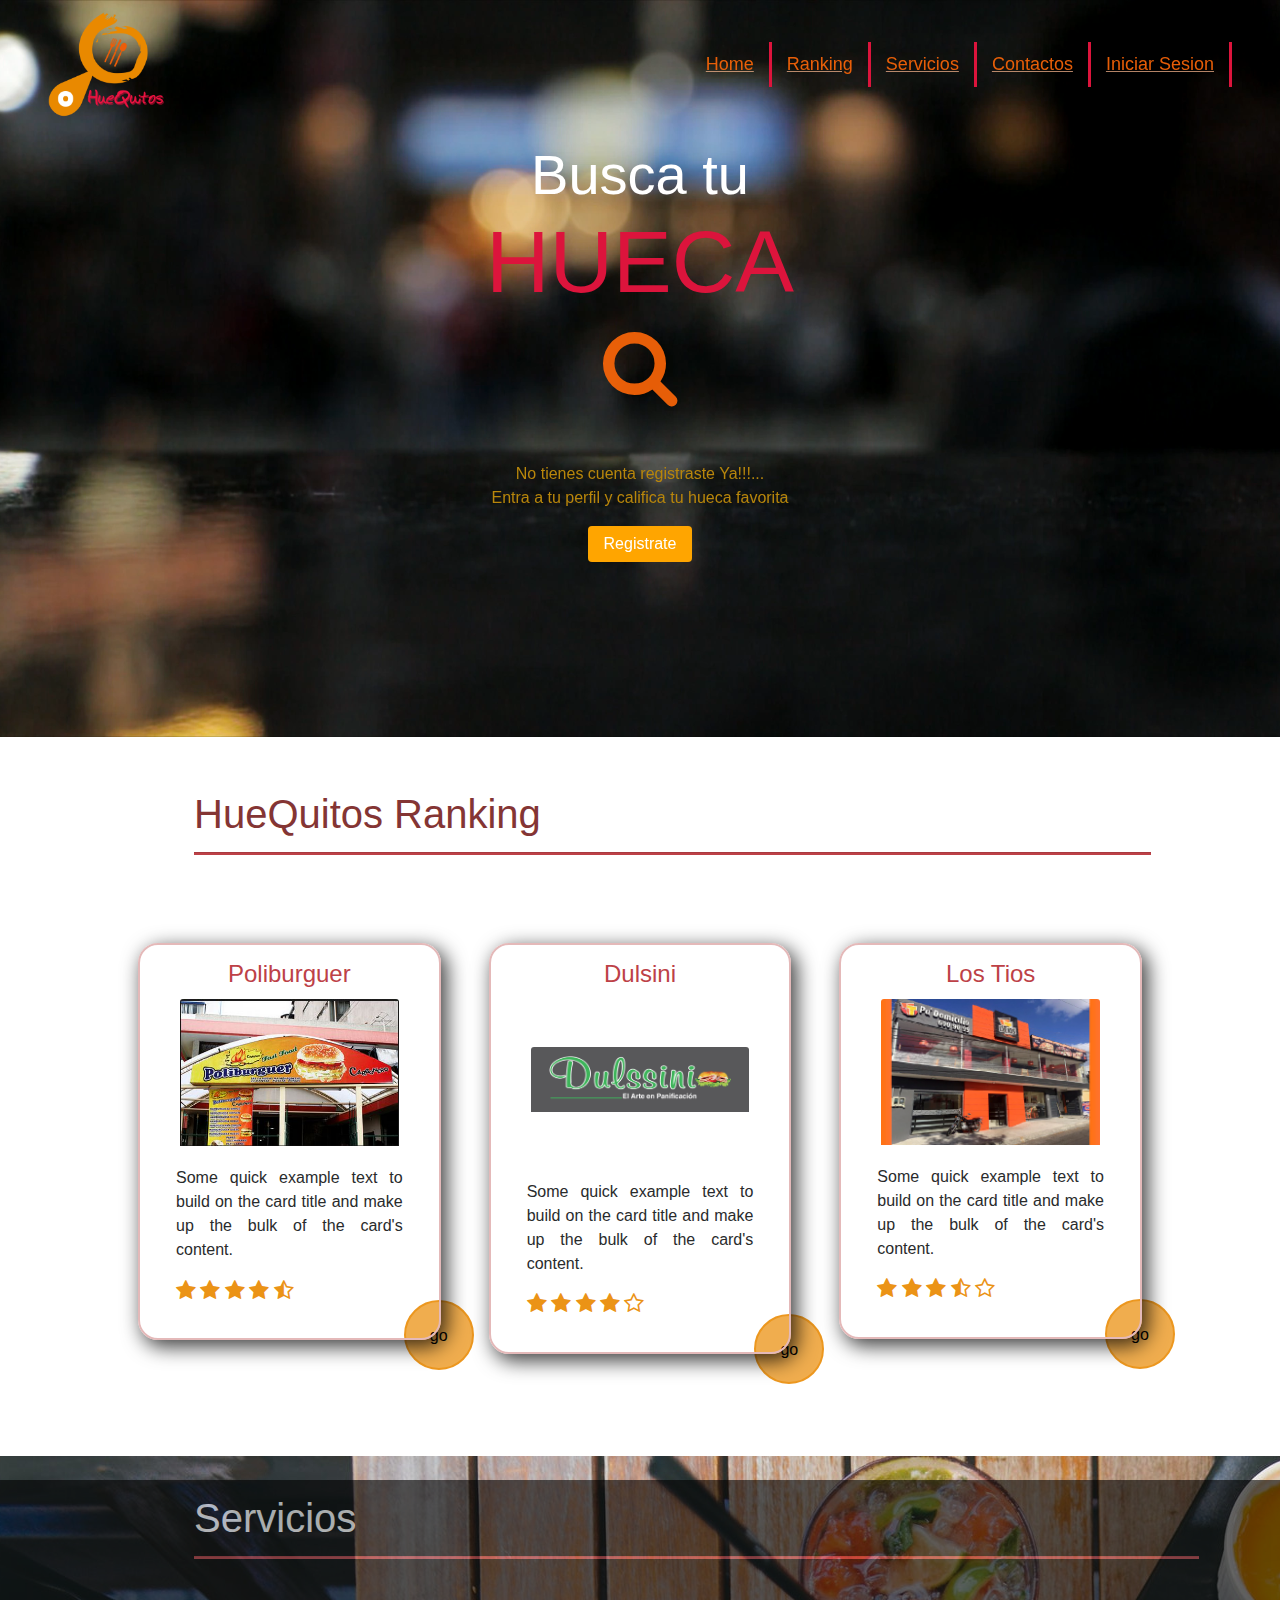
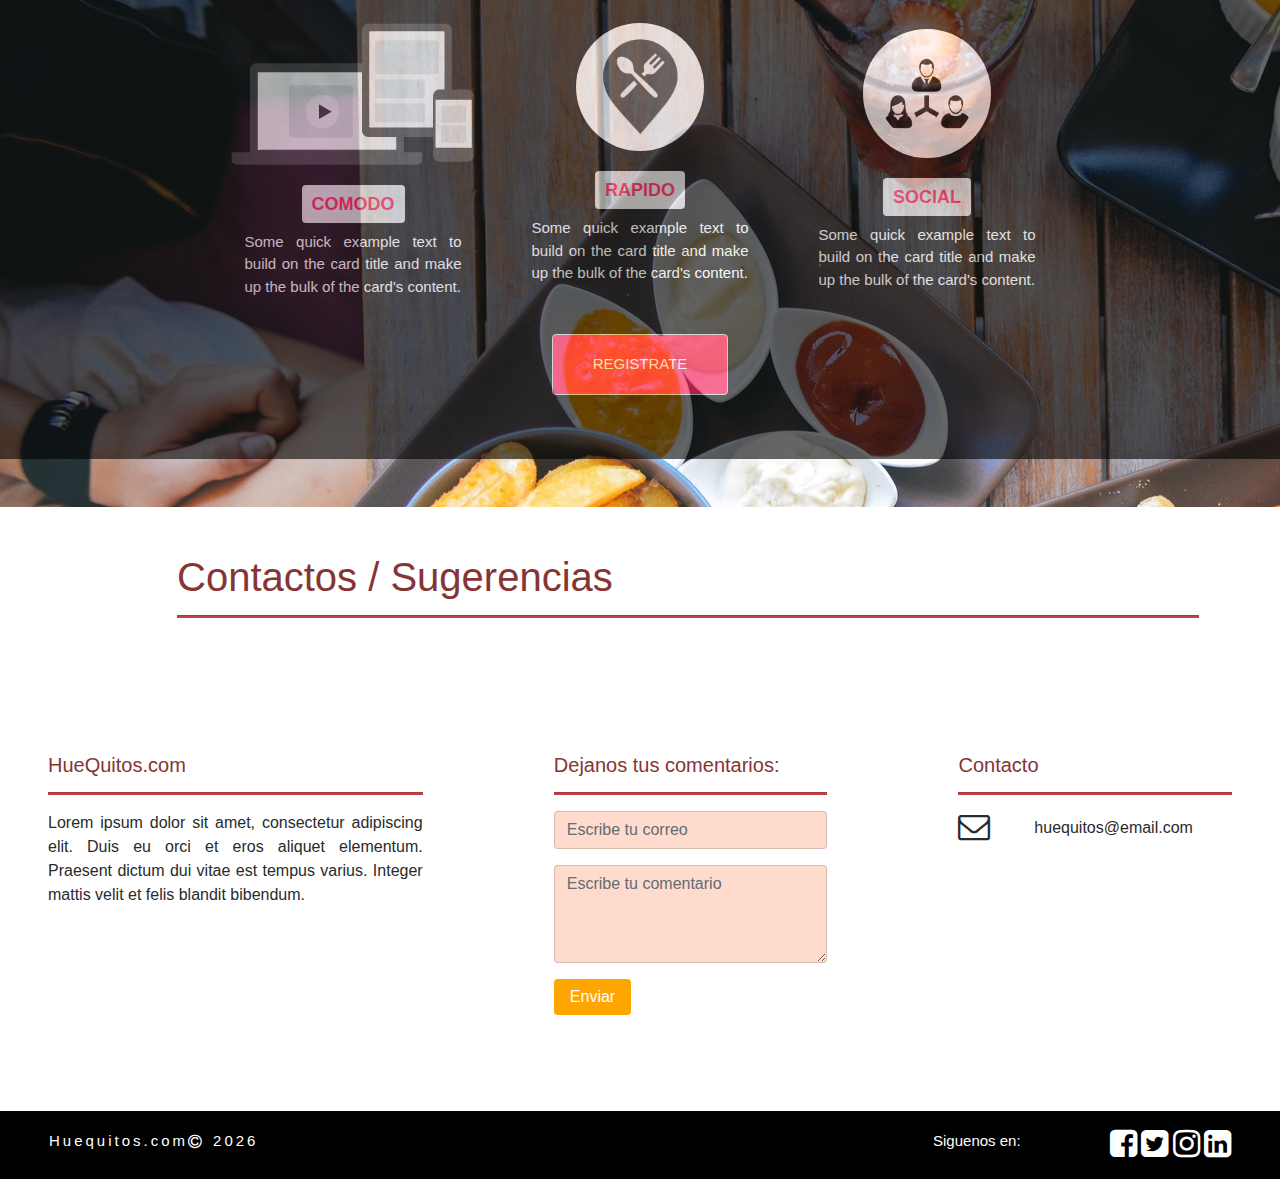
==== commit 0a3a5a33: "Se unifico proyecto (enlaces)" ====
--- a/Proyecto Huequitos/index.html
+++ b/Proyecto Huequitos/index.html
@@ -18,7 +18,7 @@
                     <button class="navbar-toggler navbar-toggler-right p-3" type="button" data-toggle="collapse" data-target="#navbarNavAltMarkup" aria-controls="navbarNavAltMarkup" aria-expanded="false" aria-label="Toggle navigation">
                         <span class="navbar-toggler-icon"></span>
                     </button>
-                    <a class="navbar-brand w-25" href="#">
+                    <a class="navbar-brand w-25" href="index.html">
                         <img class="animated zoomIn img-fluid w-50" src="img/final.png" >
                     </a>
                     <div class="collapse navbar-collapse justify-content-end" id="navbarNavAltMarkup">
@@ -37,11 +37,11 @@
                     <div class="container">
                         <h2 class="display-4">Busca tu</h2>
                         <h1 class="display-2 text-center palabracolor">HUECA</h1>
-                        <i class="fa fa-search fa-5x animated slideInDown mouseencima my-2" aria-hidden="true"></i>
+                        <a href="nuevaHueca.html"><i class="fa fa-search fa-5x animated slideInDown mouseencima my-2" aria-hidden="true"></i></a>
                         <p class="mt-5 mb-0 display-5 frase">No tienes cuenta registraste Ya!!!...</p>
                         <p class="p-0 display-5 frase">Entra a tu perfil y califica tu hueca favorita</p>
                         <p class="lead">
-                            <a class="btn" href="#" role="button" style="background: orange; border: none; color: white">Registrate</a>
+                            <a class="btn" href="RegistroUsuario.html" role="button" style="background: orange; border: none; color: white">Registrate</a>
                         </p>
                     </div>
                 </div>
--- a/Proyecto Huequitos/css/style.css
+++ b/Proyecto Huequitos/css/style.css
@@ -69,6 +69,9 @@
 .card{
     border: solid 2px #e4b9b9;
     border-radius: 20px;
+    -webkit-box-shadow: 5px 6px 20px 1px rgba(0,0,0,0.75);
+    -moz-box-shadow: 5px 6px 20px 1px rgba(0,0,0,0.75);
+    box-shadow: 5px 6px 20px 1px rgba(0,0,0,0.75);
 }
 
 .popover.popover-bottom::before, .popover.bs-tether-element-attached-top::before {
@@ -224,7 +227,7 @@
 }
 
 #navbarNavAltMarkup a:hover{
-    color: rgba(255, 187, 145, 0.7);
+    color: rgba(255, 85, 73, 0.7);
     text-decoration: none;
 }
 
@@ -254,6 +257,12 @@
 .busqueda {
     z-index:100;
     position: absolute;
+    margin-left: auto;
+}
+.busquedaRegistro {
+    z-index:100;
+    position: absolute;
+    margin-left: auto;
 }
 
 #servicios h1{
@@ -366,4 +375,129 @@
         padding-left: 5em !important;
     }
 
+}
+
+.menu{
+ background-color: black;
+}
+
+.paginations a{
+    color: crimson;
+}
+
+.paginations .page-link:hover {
+    color: white;
+    text-decoration: none;
+    background-color: rgba(255, 187, 145, 0.7);
+    border-color: rgba(255, 103, 8, 0.9);
+}
+.otrosLugares{
+    background-color: rgba(255, 232, 119, 0.7);
+}
+
+#gmap_canvas img{
+    max-width:none!important;
+    background:none!important
+}
+.nav-tabs {
+    border-bottom: 1px solid #bf1310;
+}
+.nav-link {
+    color: crimson;
+}
+
+.nav-tabs .nav-link {
+    border: 1px solid #c9302c;
+}
+
+.nav-tabs .nav-link:focus, .nav-tabs .nav-link:hover {
+    border-color: rgba(255, 103, 8, 0.9);
+}
+
+.nav-tabs a:hover {
+    color: rgba(255, 103, 8, 0.9);
+}
+
+.nav-tabs .nav-link.active, .nav-tabs .nav-item.show .nav-link {
+    color: white;
+    background-color: rgba(255, 103, 8, 0.9);
+    border-color: #bf1310;
+}
+
+.otrosResultados{
+    background-color: rgba(255, 187, 145, 0.7);
+    -webkit-box-shadow: 10px 10px 5px 0px rgba(0,0,0,0.75);
+    -moz-box-shadow: 10px 10px 5px 0px rgba(0,0,0,0.75);
+    box-shadow: 10px 10px 5px 0px rgba(0,0,0,0.75);
+}
+
+.hueca h3{
+    color: crimson;
+    font-size: 24px;
+    font-family: 'PT Sans Caption', sans-serif;
+    font-weight: 400;
+ }
+
+.hueca h4{
+    color:#3E426C;
+    font-size: 15px;
+    font-family: 'Varela Round', sans-serif;
+}
+/*.card-text textos{*/
+     /*text-overflow: ellipsis;*/
+     /*overflow: hidden;*/
+ /*}*/
+
+.modalBusqueda{
+    background-color: rgba(255, 187, 145, 0.7);
+}
+
+/*css carlitos*/
+
+.form-registro{
+    width: 400px;
+    height: 250px;
+    border: solid 1px #f0ad4e;
+    border-top-right-radius: 20px;
+    border-top-left-radius: 20px;
+    border-bottom-right-radius: 20px;
+    border-bottom-left-radius: 20px;
+    padding: 30px;
+    background-color: transparent;
+}
+
+.card{
+    border: solid 2px #e4b9b9;
+    border-radius: 20px;
+
+}
+
+.bg-perfil{
+    background-color: rgb(234, 210, 137);
+}
+
+.footericonsRegistro{
+    background-color: black;
+    border: 1px solid black;
+    margin-top: -7px;
+}
+
+#footer .contactos hr{
+    width: 100%;
+}
+
+.estrellaHueca{
+    color: #eb9316;
+    margin-bottom: -46px;
+    margin-left: 3px;
+}
+.mapasComentarios{
+    overflow: auto;
+}
+
+.scrollable{
+    width: 1000px;
+    height: 400px;
+    overflow: scroll;
+
 }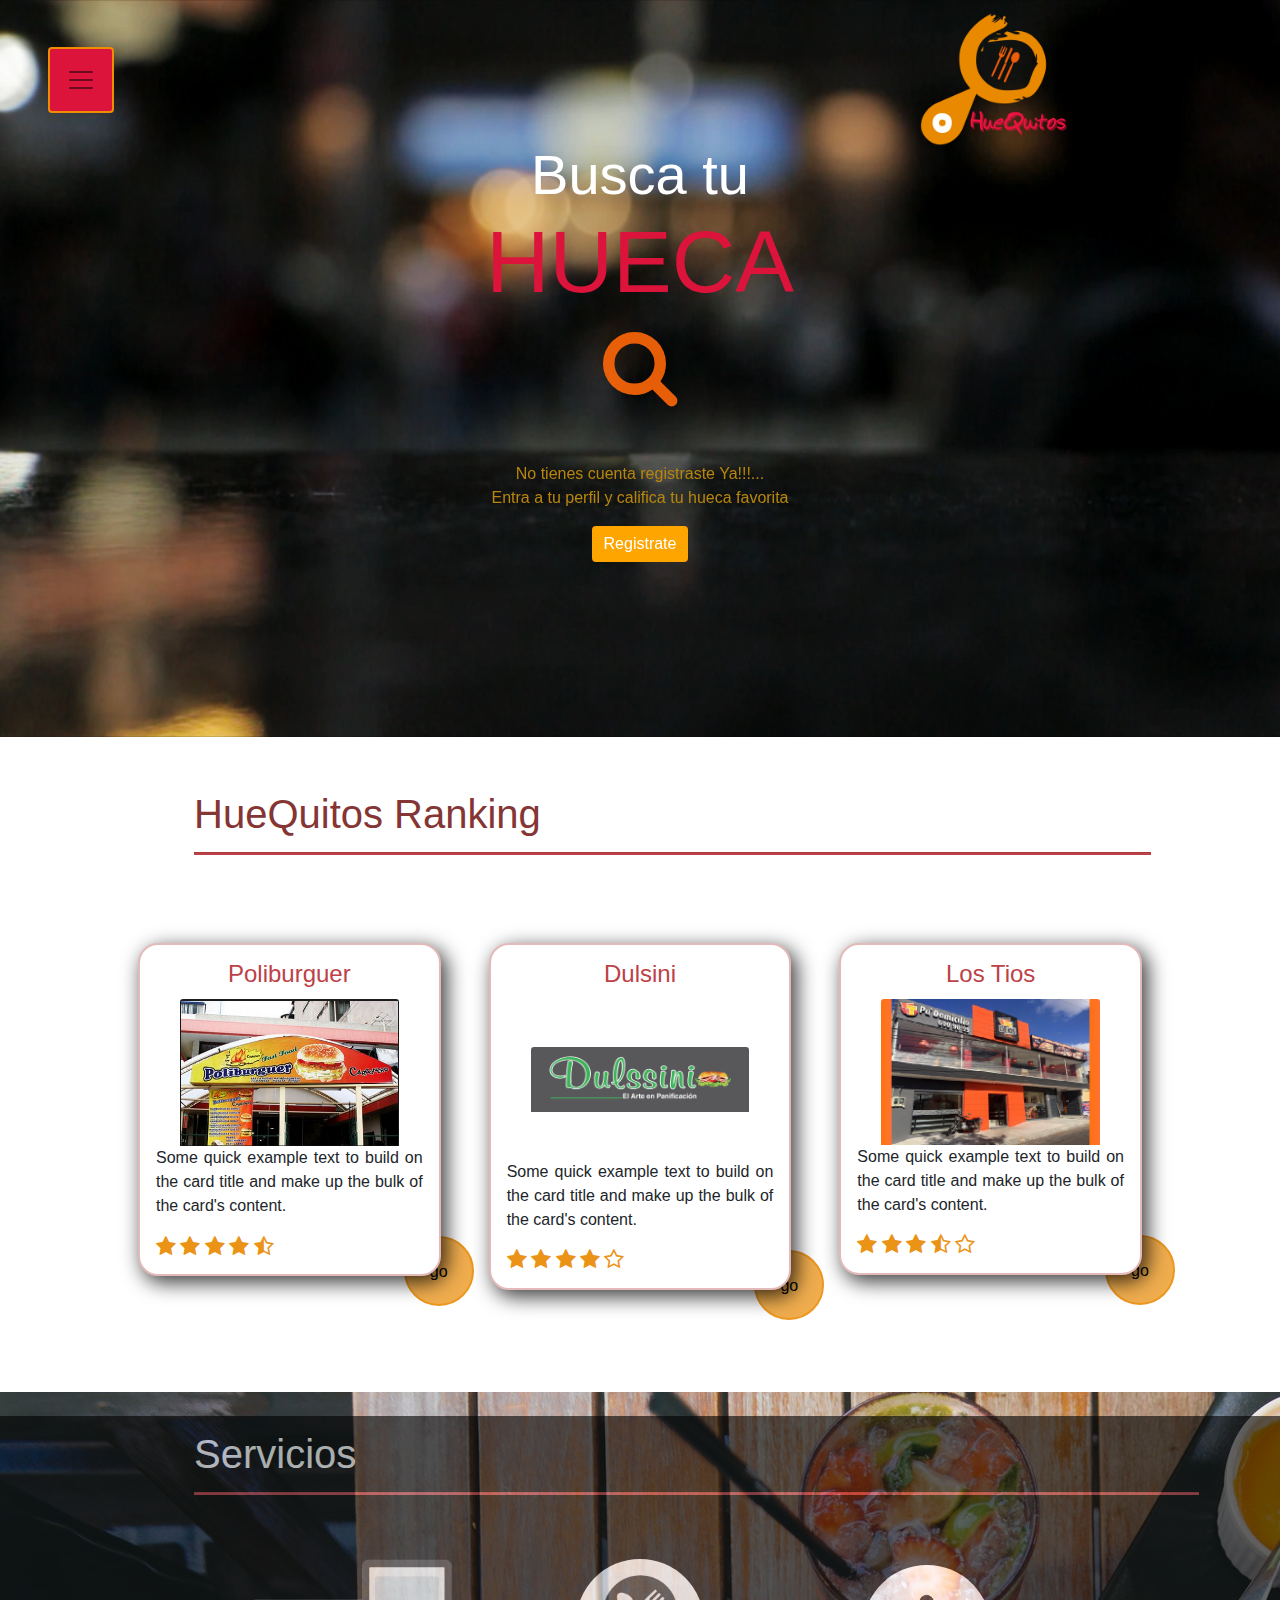
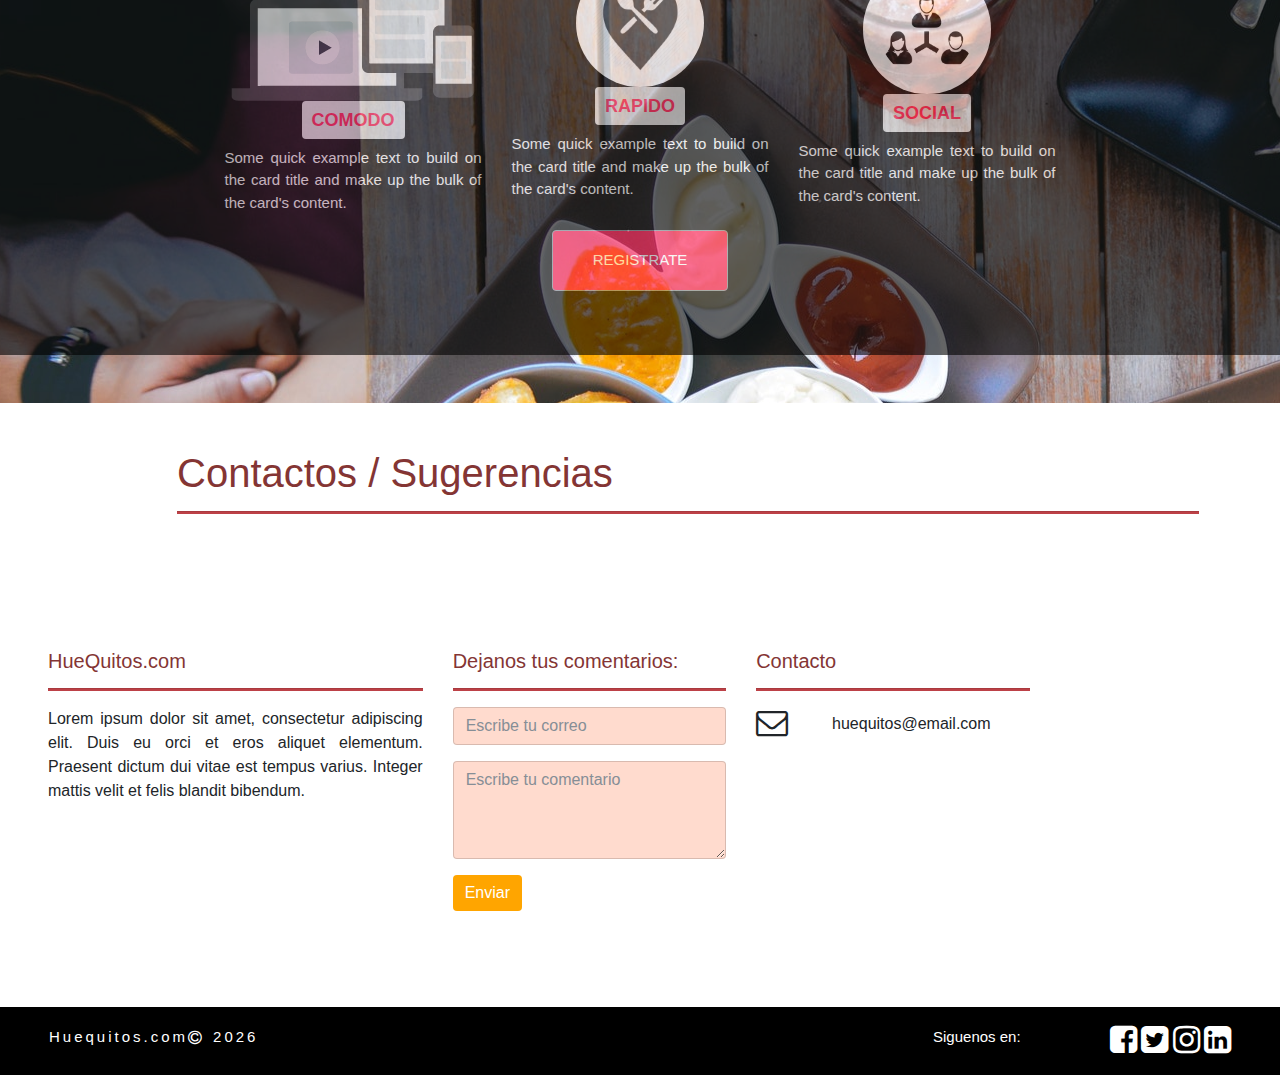
==== commit 77410707: "actualizacion a bootstrap 4 beta todo el proyecto" ====
--- a/Proyecto Huequitos/index.html
+++ b/Proyecto Huequitos/index.html
@@ -27,7 +27,7 @@
                             <a class="nav-item nav-link" href="#ranking">Ranking</a>
                             <a class="nav-item nav-link" href="#servicios">Servicios</a>
                             <a class="nav-item nav-link" href="#footer">Contactos</a>
-                            <a class="nav-item nav-link" data-html="true" data-container="body" data-toggle="popover" data-placement="bottom">Iniciar Sesion</a>
+                            <a class="nav-item nav-link" data-html="true" data-container="body" data-toggle="popover" data-placement="bottom" data-trigger="click" animation="true">Iniciar Sesion</a>
                         </div>
                     </div>
                 </nav>
@@ -259,8 +259,9 @@
     </div>
 </div>
 <script src="js/jquery-3.2.1.min.js"></script>
-<script src="css/bootstrap-4.0.0-alpha.6-dist/js/jquery-3.1.1.slim.min.js" integrity="sha384-A7FZj7v+d/sdmMqp/nOQwliLvUsJfDHW+k9Omg/a/EheAdgtzNs3hpfag6Ed950n" crossorigin="anonymous"></script>
-<script src="css/bootstrap-4.0.0-alpha.6-dist/js/tether.min.js" integrity="sha384-DztdAPBWPRXSA/3eYEEUWrWCy7G5KFbe8fFjk5JAIxUYHKkDx6Qin1DkWx51bBrb" crossorigin="anonymous"></script>
+<script src="css/bootstrap-4.0.0-alpha.6-dist/js/jquery-3.2.1.slim.min.js"></script>
+<script src="css/bootstrap-4.0.0-alpha.6-dist/js/popper.min.js"></script>
+<script src="css/bootstrap-4.0.0-alpha.6-dist/js/tether.min.js"></script>
 <script src="css/bootstrap-4.0.0-alpha.6-dist/js/bootstrap.min.js"></script>
 <script src="js/app.js"></script>
 </body>
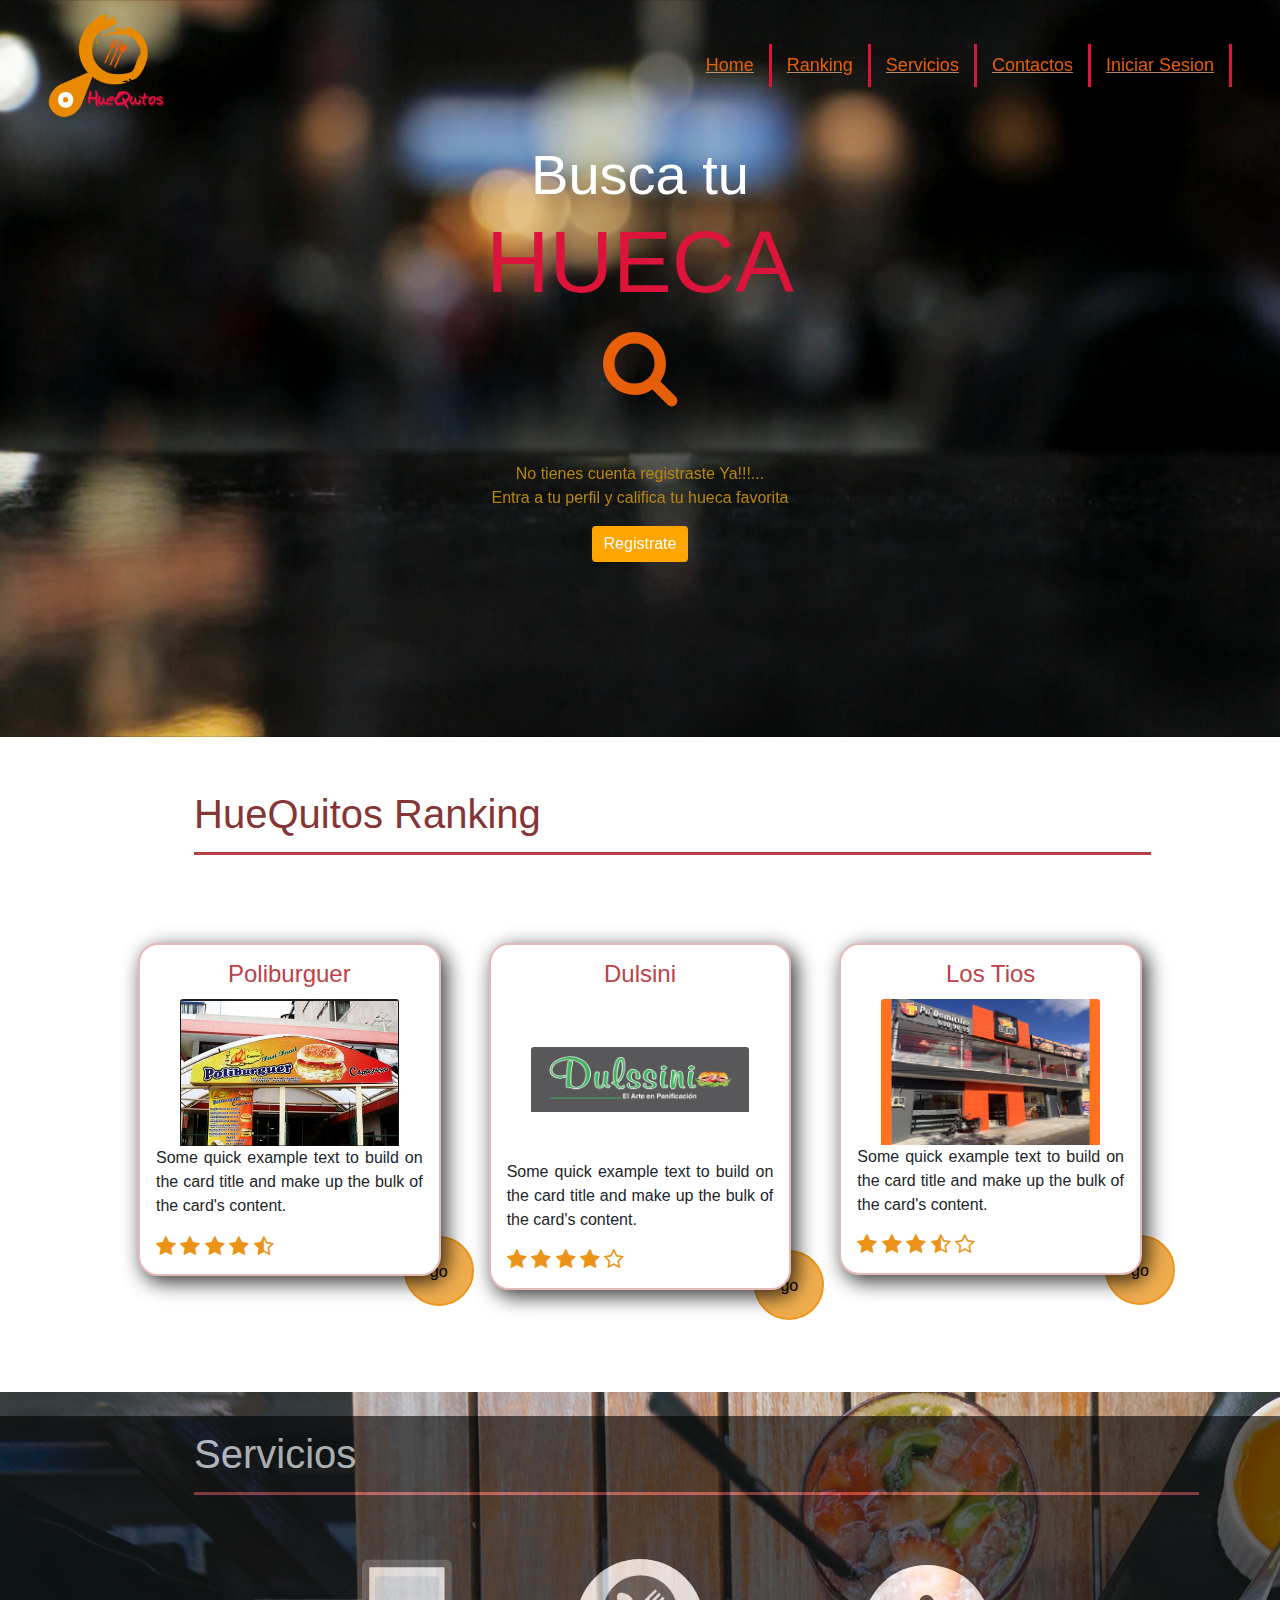
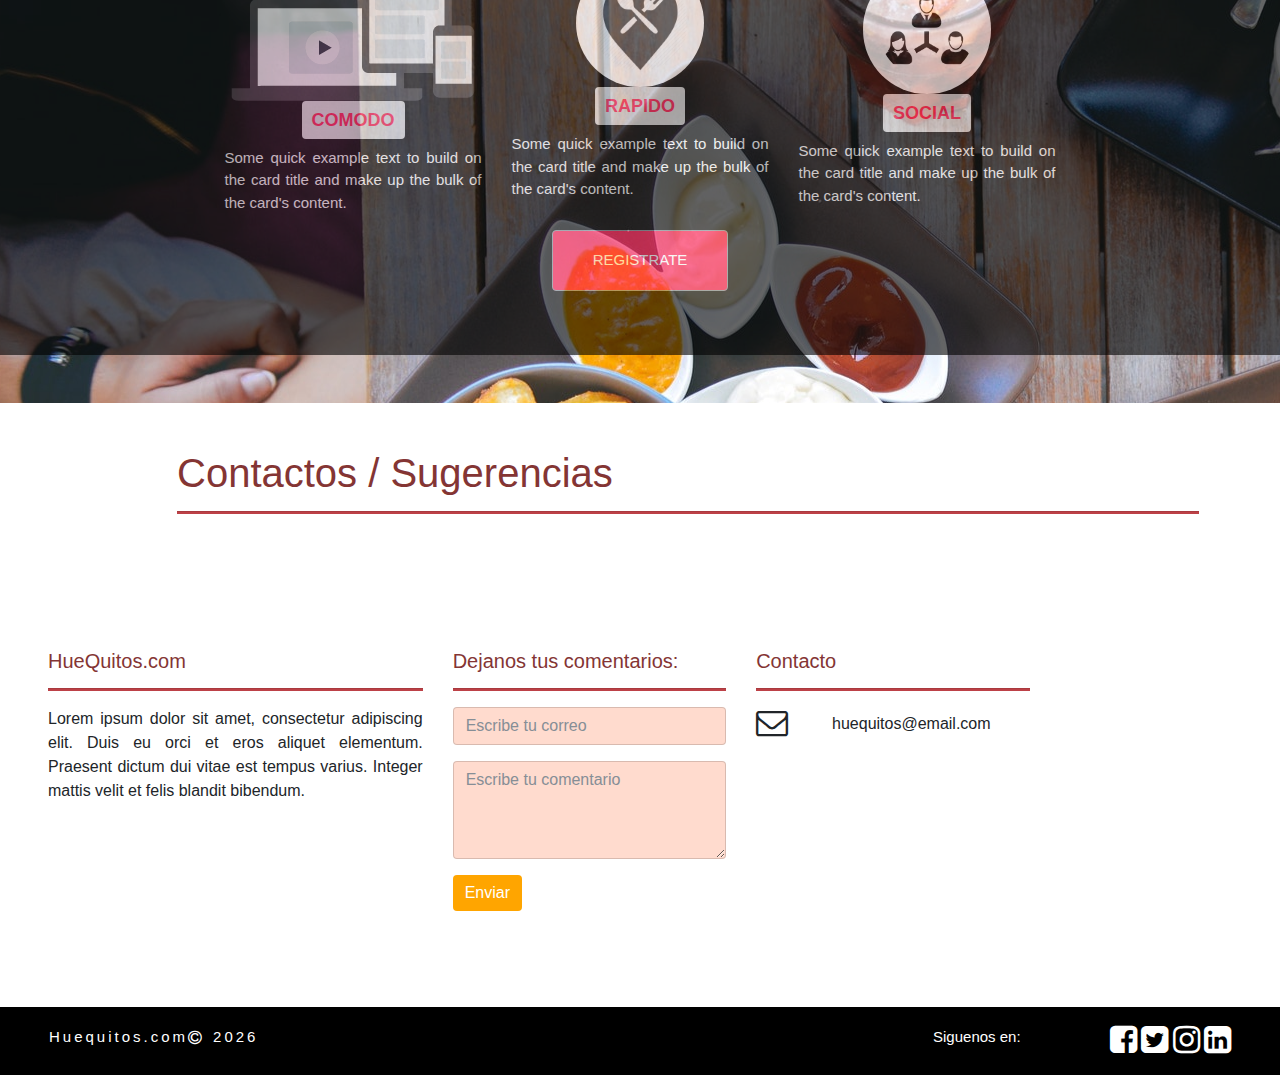
==== commit 663c6d54: "modificaciones a index por actualizacion" ====
--- a/Proyecto Huequitos/index.html
+++ b/Proyecto Huequitos/index.html
@@ -14,20 +14,20 @@
     <div id="#" class="row videoMenu">
         <div class="col p-0">
             <div class="row">
-                <nav class="navbar navbar-toggleable-md navbar-light fixed-top px-5">
+                <nav class="navbar navbar-expand-lg navbar-light fixed-top px-5">
+                    <a class="navbar-brand w-25" href="index.html">
+                        <img class="animated zoomIn img-fluid w-50" src="img/final.png" >
+                    </a>
                     <button class="navbar-toggler navbar-toggler-right p-3" type="button" data-toggle="collapse" data-target="#navbarNavAltMarkup" aria-controls="navbarNavAltMarkup" aria-expanded="false" aria-label="Toggle navigation">
                         <span class="navbar-toggler-icon"></span>
                     </button>
-                    <a class="navbar-brand w-25" href="index.html">
-                        <img class="animated zoomIn img-fluid w-50" src="img/final.png" >
-                    </a>
                     <div class="collapse navbar-collapse justify-content-end" id="navbarNavAltMarkup">
                         <div class="navbar-nav">
                             <a class="nav-item nav-link active" href="#">Home <span class="sr-only">(current)</span></a>
                             <a class="nav-item nav-link" href="#ranking">Ranking</a>
                             <a class="nav-item nav-link" href="#servicios">Servicios</a>
                             <a class="nav-item nav-link" href="#footer">Contactos</a>
-                            <a class="nav-item nav-link" data-html="true" data-container="body" data-toggle="popover" data-placement="bottom" data-trigger="click" animation="true">Iniciar Sesion</a>
+                            <a class="nav-item nav-link" tabindex="0" data-html="true" data-trigger="focus" data-container="body" data-toggle="popover" data-placement="bottom" animation="true">Iniciar Sesion</a>
                         </div>
                     </div>
                 </nav>
--- a/Proyecto Huequitos/css/style.css
+++ b/Proyecto Huequitos/css/style.css
@@ -85,6 +85,16 @@
     border-bottom-color: crimson !important;
 }
 
+.triangulo {
+    width: 0;
+    height: 0;
+    border-left: 10px solid transparent;
+    border-bottom: 15px solid crimson;
+    border-right: 10px solid transparent;
+    margin-top: -25px;
+    margin-left: 250px;
+}
+
 .popover.popover-bottom, .popover.bs-tether-element-attached-top {
     left: -88px !important;
     max-width: 315px !important;
@@ -94,9 +104,10 @@
 }
 .popover {
     border-radius: 0px;
-    width: 315px;
+    width: 600px;
     background-color: rgba(255, 255, 255, 0.33);
     border: 2px solid crimson;
+    top: 17px !important;
 }
 .boton{
     -webkit-box-flex: 0;
@@ -182,7 +193,6 @@
 #servicios{
     background-image: url("../img/fondo.jpg");
     background-color: black;
-
 }
 
 #servicios .imgCircular{
@@ -451,7 +461,9 @@
 .modalBusqueda{
     background-color: rgba(255, 187, 145, 0.7);
 }
-
+.pefilHueca{
+    background-color: #232323;
+}
 /*css carlitos*/
 
 .form-registro{
@@ -499,5 +511,184 @@
     width: 1000px;
     height: 400px;
     overflow: scroll;
-
+}
+.perfiImagen{
+    height: 170px !important;
+}
+.scrollspyClass{
+    height: 250px;
+    overflow: auto;
+}
+
+.pre-scrollable {
+    max-height: 405px;
+    overflow-y: auto;
+}
+/* Estilos para el scrollbar en todas las paginas*/
+::-webkit-scrollbar-button{
+    display: none; height: 13px; border-radius: 0px; background-color: #dadada;
+}
+::-webkit-scrollbar-button:hover{
+    background-color: #AAA;
+}
+::-webkit-scrollbar-thumb {
+    background-color: #838383; border-radius: 20px;
+}
+::-webkit-scrollbar-thumb:hover{
+    background-color: #CCC;
+}
+::-webkit-scrollbar-track{
+    background-color: #efefef;
+}
+::-webkit-scrollbar-track:hover{
+    background-color: #ffffff;
+}
+::-webkit-scrollbar{
+    width: 5px;
+}
+
+/** ====================
+ * Lista de Comentarios
+ =======================*/
+.comments-container ul {
+    list-style: none;
+}
+/**
+ * Avatar
+ ---------------------------*/
+.comments-list .comment-avatar {
+    width: 65px;
+    height: 65px;
+    position: relative;
+    z-index: 99;
+    float: left;
+    border: 3px solid #FFF;
+    -webkit-border-radius: 4px;
+    -moz-border-radius: 4px;
+    border-radius: 4px;
+    -webkit-box-shadow: 0 1px 2px rgba(0,0,0,0.2);
+    -moz-box-shadow: 0 1px 2px rgba(0,0,0,0.2);
+    box-shadow: 0 1px 2px rgba(0,0,0,0.2);
+    overflow: hidden;
+}
+
+.comments-list .comment-avatar img {
+    width: 100%;
+    height: 100%;
+}
+
+.reply-list .comment-avatar {
+    width: 50px;
+    height: 50px;
+}
+
+.comment-main-level:after {
+    content: '';
+    width: 0;
+    height: 0;
+    display: block;
+    clear: both;
+}
+/**
+ * Caja del Comentario
+ ---------------------------*/
+.comments-list .comment-box {
+    width: 680px;
+    float: right;
+    position: relative;
+    -webkit-box-shadow: 0 1px 1px rgba(0,0,0,0.15);
+    -moz-box-shadow: 0 1px 1px rgba(0,0,0,0.15);
+    box-shadow: 0 1px 1px rgba(0,0,0,0.15);
+}
+
+.comments-list .comment-box:before, .comments-list .comment-box:after {
+    content: '';
+    height: 0;
+    width: 0;
+    position: absolute;
+    display: block;
+    border-width: 10px 12px 10px 0;
+    border-style: solid;
+    border-color: transparent #FCFCFC;
+    top: 8px;
+    left: -11px;
+}
+
+.comments-list .comment-box:before {
+    border-width: 11px 13px 11px 0;
+    border-color: transparent rgba(0,0,0,0.05);
+    left: -12px;
+}
+
+.comment-box .comment-head {
+    background: #FCFCFC;
+    padding: 10px 12px;
+    border-bottom: 1px solid #E5E5E5;
+    overflow: hidden;
+    -webkit-border-radius: 4px 4px 0 0;
+    -moz-border-radius: 4px 4px 0 0;
+    border-radius: 4px 4px 0 0;
+}
+
+.comment-box .comment-head i {
+    float: right;
+    margin-left: 14px;
+    position: relative;
+    top: 2px;
+    color: #A6A6A6;
+    cursor: pointer;
+    -webkit-transition: color 0.3s ease;
+    -o-transition: color 0.3s ease;
+    transition: color 0.3s ease;
+}
+
+.comment-box .comment-head i:hover {
+    color: #03658c;
+}
+
+.comment-box .comment-name {
+    color: #283035;
+    font-size: 14px;
+    font-weight: 700;
+    float: left;
+    margin-right: 10px;
+}
+
+.comment-box .comment-name a {
+    color: #283035;
+}
+
+.comment-box .comment-head span {
+    float: left;
+    color: #999;
+    font-size: 13px;
+    position: relative;
+    top: 1px;
+}
+
+.comment-box .comment-content {
+    background: #FFF;
+    padding: 12px;
+    font-size: 15px;
+    color: #595959;
+    -webkit-border-radius: 0 0 4px 4px;
+    -moz-border-radius: 0 0 4px 4px;
+    border-radius: 0 0 4px 4px;
+}
+
+/** =====================
+ * Responsive
+ ========================*/
+@media only screen and (max-width: 766px) {
+    .comments-container {
+        width: 480px;
+    }
+
+    .comments-list .comment-box {
+        width: 390px;
+    }
+
+    .reply-list .comment-box {
+        width: 320px;
+    }
 }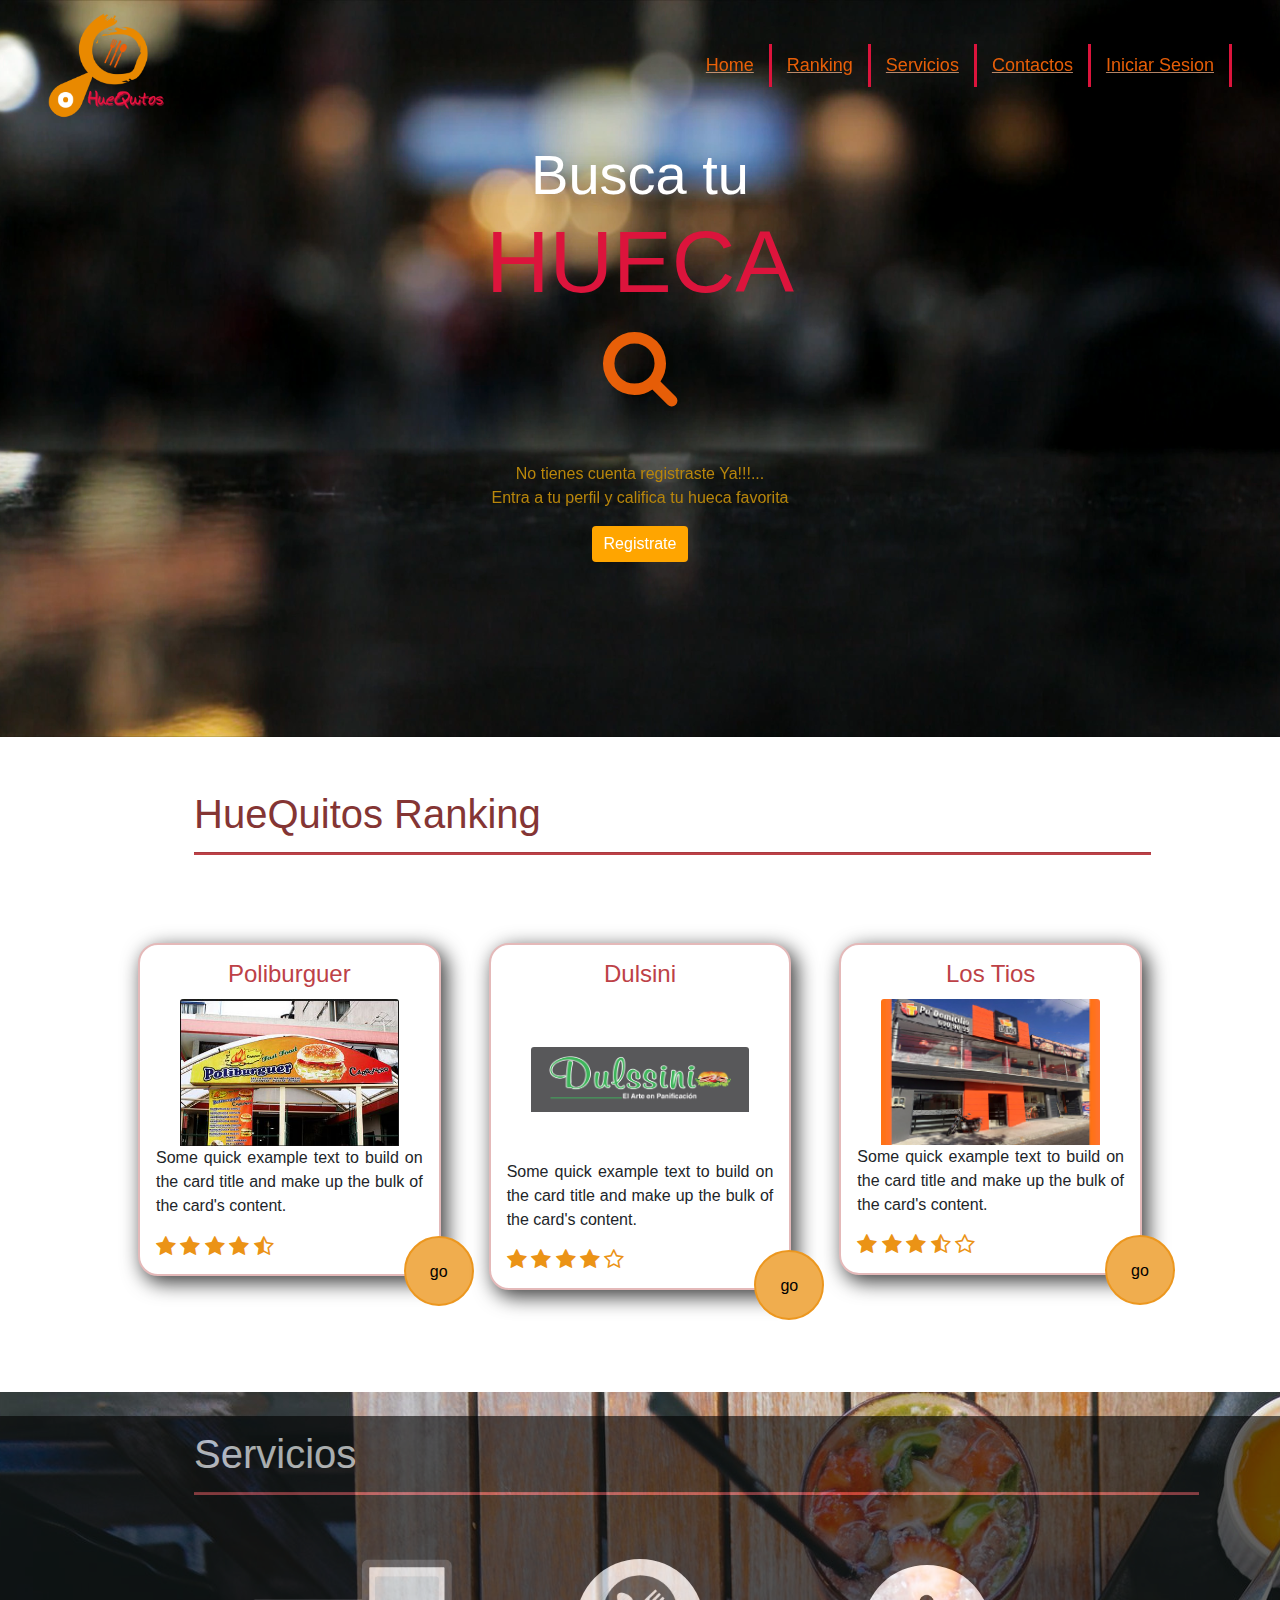
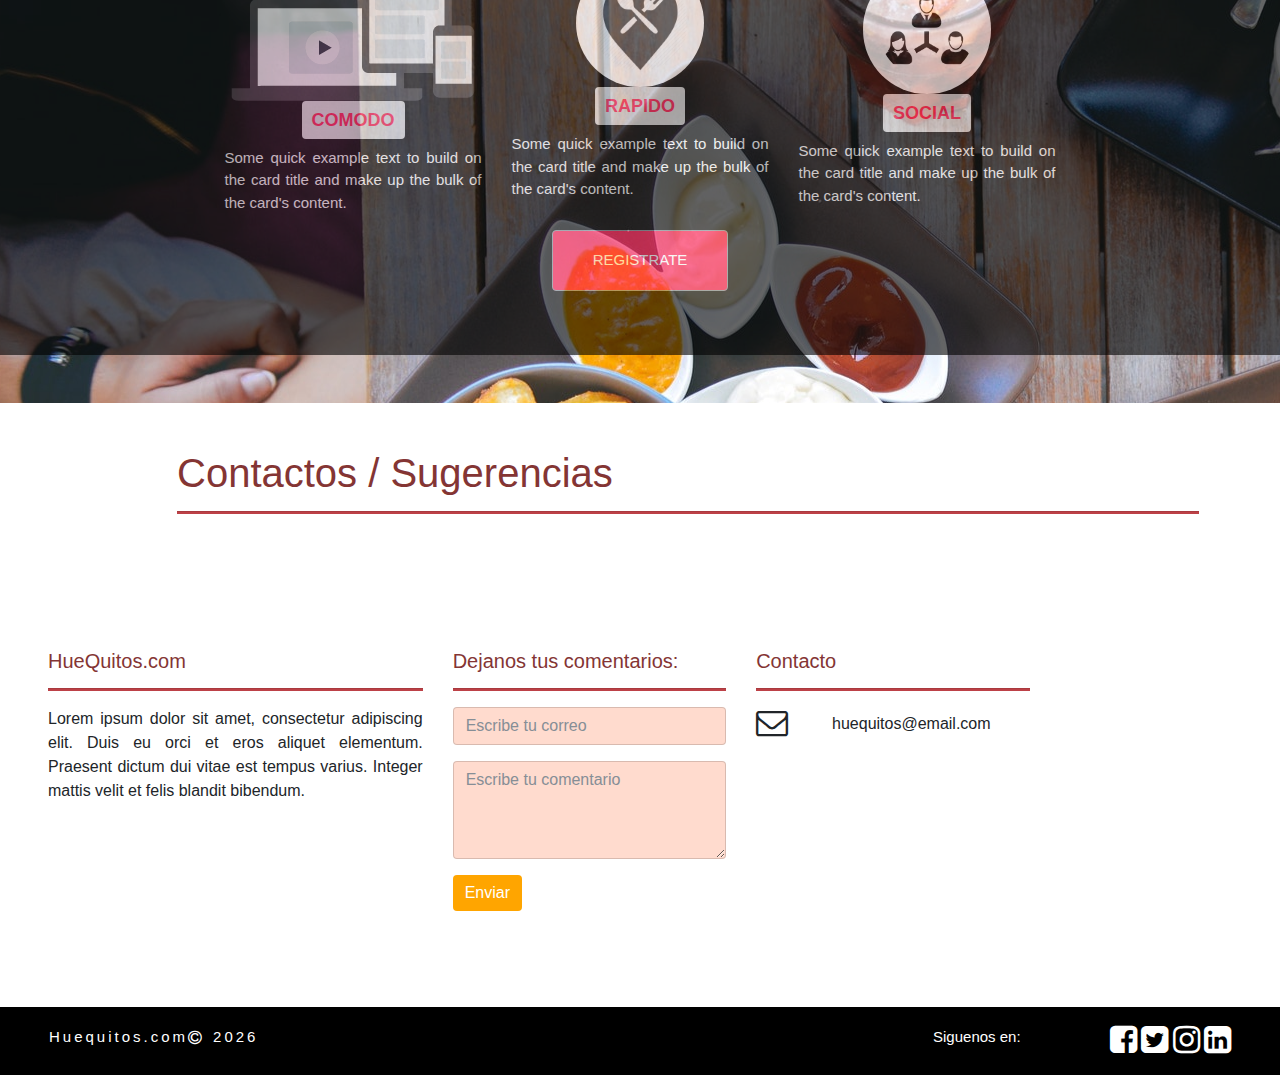
==== commit 9a7bcdfc: "implementacion de buscador completo con modificacion en resultados huecas" ====
--- a/Proyecto Huequitos/index.html
+++ b/Proyecto Huequitos/index.html
@@ -27,22 +27,36 @@
                             <a class="nav-item nav-link" href="#ranking">Ranking</a>
                             <a class="nav-item nav-link" href="#servicios">Servicios</a>
                             <a class="nav-item nav-link" href="#footer">Contactos</a>
-                            <a class="nav-item nav-link" tabindex="0" data-html="true" data-trigger="focus" data-container="body" data-toggle="popover" data-placement="bottom" animation="true">Iniciar Sesion</a>
+                            <a class="nav-item nav-link" tabindex="0" data-html="true" data-trigger="click" data-container="body" data-toggle="popover" data-placement="bottom" animation="true">Iniciar Sesion</a>
                         </div>
                     </div>
                 </nav>
+                <div id="buscadoroculto" class="col-12 w-100 fixed-top buscadorbarra">
+                    <div class="row d-flex w-100 m-0 justify-content-center">
+                        <div class="col-1 text-right">
+                            <i class="fa fa-search fa-2x" aria-hidden="true"></i>
+                        </div>
+                        <div class="col-10 p-0">
+                            <form class="form-inline my-lg-0">
+                                <input id="nuevaBusquedatext" class="form-control mr-sm-2 mr-5 w-100" type="text" placeholder="Busca tu Hueca">
+                            </form>
+                        </div>
+                    </div>
+                </div>
             </div>
             <div class="row busqueda justify-content-center w-100 mt-5 pt-sm-5 pt-md-5 pt-xl-5 pt-lg-5">
-                <div class="jumbotron jumbotron-fluid text-center justify-content-center p-sm-0 p-md-0 pt-lg-5 pt-xl-5" style="background: transparent">
-                    <div class="container">
-                        <h2 class="display-4">Busca tu</h2>
-                        <h1 class="display-2 text-center palabracolor">HUECA</h1>
-                        <a href="nuevaHueca.html"><i class="fa fa-search fa-5x animated slideInDown mouseencima my-2" aria-hidden="true"></i></a>
-                        <p class="mt-5 mb-0 display-5 frase">No tienes cuenta registraste Ya!!!...</p>
-                        <p class="p-0 display-5 frase">Entra a tu perfil y califica tu hueca favorita</p>
-                        <p class="lead">
-                            <a class="btn" href="RegistroUsuario.html" role="button" style="background: orange; border: none; color: white">Registrate</a>
-                        </p>
+                <div class="col-12">
+                    <div class="jumbotron jumbotron-fluid text-center justify-content-center p-sm-0 p-md-0 pt-lg-5 pt-xl-5" style="background: transparent">
+                        <div class="container">
+                            <h2 class="display-4">Busca tu</h2>
+                            <h1 class="display-2 text-center palabracolor">HUECA</h1>
+                            <a><i class="fa fa-search fa-5x animated slideInDown mouseencima my-2"></i></a>
+                            <p class="mt-5 mb-0 display-5 frase">No tienes cuenta registraste Ya!!!...</p>
+                            <p class="p-0 display-5 frase">Entra a tu perfil y califica tu hueca favorita</p>
+                            <p class="lead">
+                                <a class="btn" href="RegistroUsuario.html" role="button" style="background: orange; border: none; color: white">Registrate</a>
+                            </p>
+                        </div>
                     </div>
                 </div>
             </div>
--- a/Proyecto Huequitos/css/style.css
+++ b/Proyecto Huequitos/css/style.css
@@ -477,11 +477,18 @@
     padding: 30px;
     background-color: transparent;
 }
-
+.menudeBusqueda{
+    background-color: #f0ad4e;
+}
+.buscadorbarra{
+    background-color: rgba(255, 255, 255, 0.33);
+    height: 100%;
+    border-top: 150px solid rgba(255, 255, 255, -0.67);
+}
 .card{
     border: solid 2px #e4b9b9;
     border-radius: 20px;
-
+    position: initial;
 }
 
 .bg-perfil{
@@ -691,4 +698,10 @@
     .reply-list .comment-box {
         width: 320px;
     }
+}
+
+html.noscroll {
+    position: fixed;
+    overflow-y: scroll;
+    width: 100%;
 }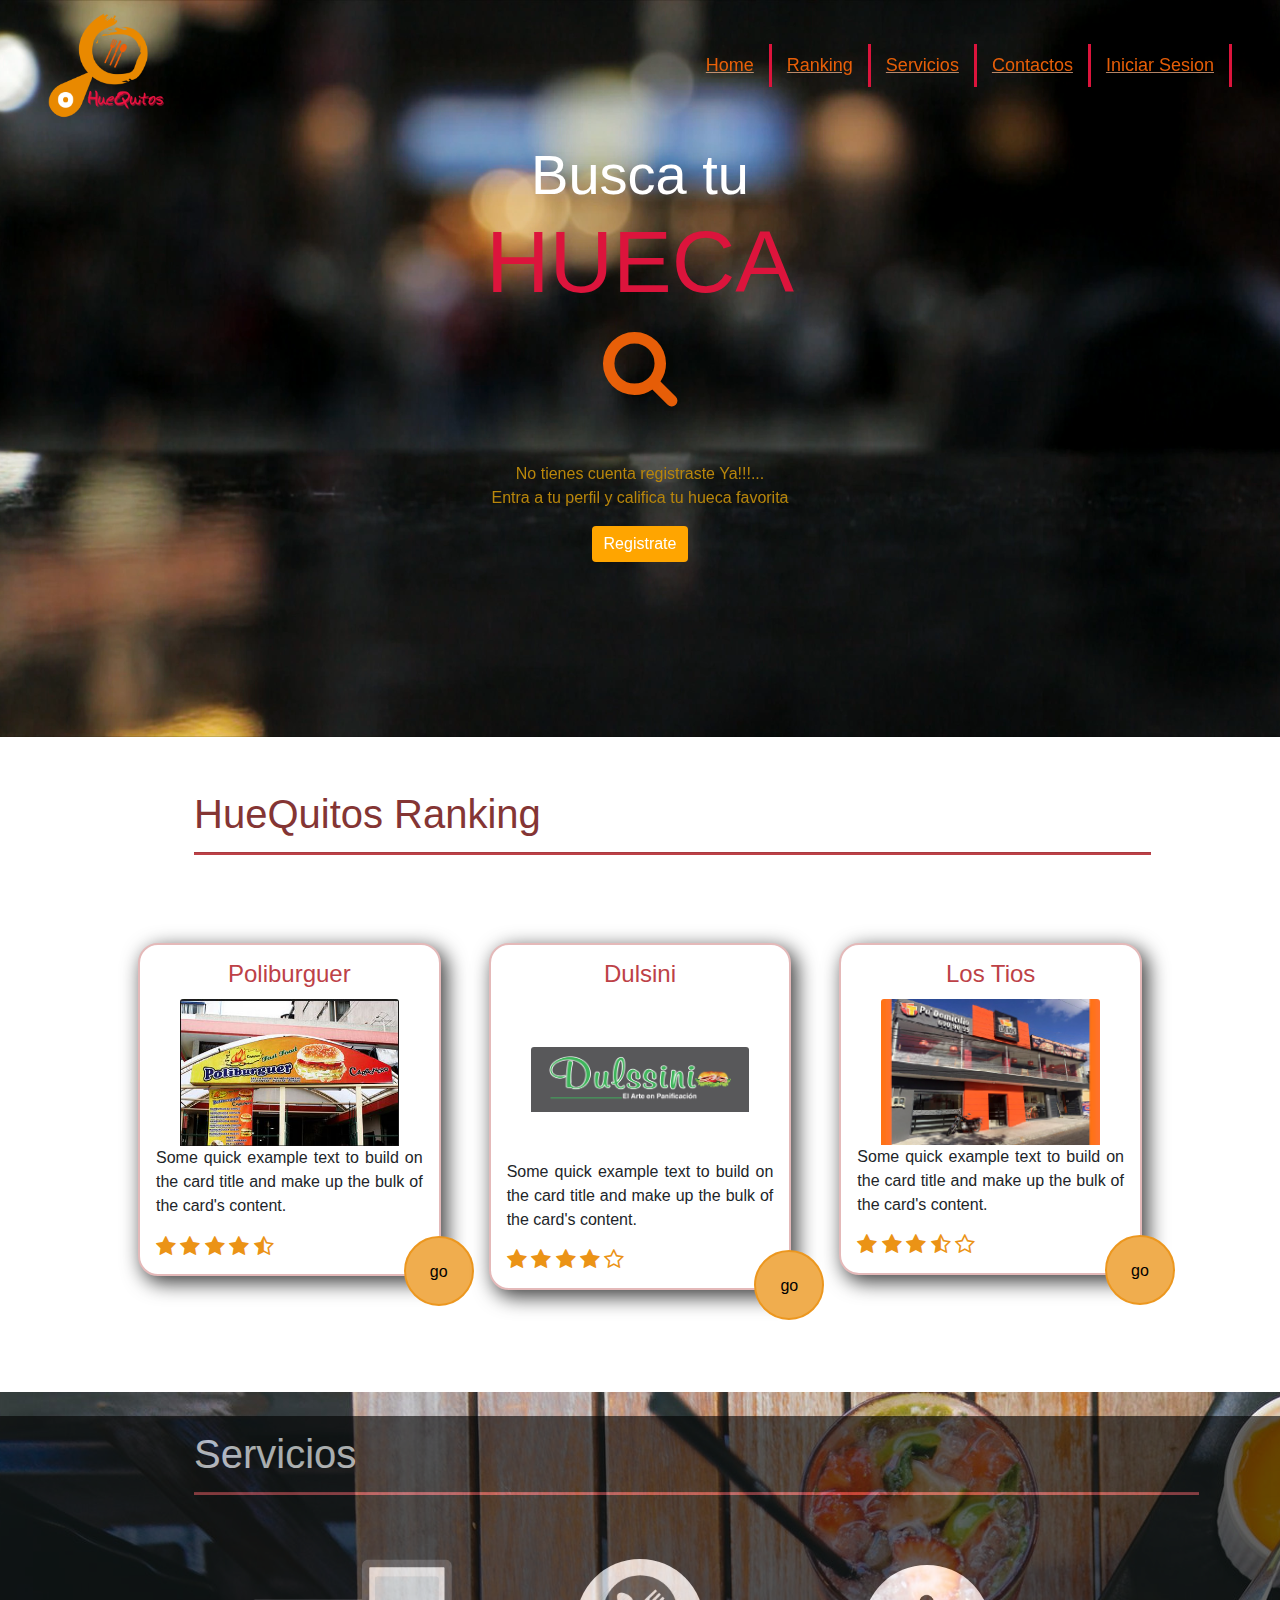
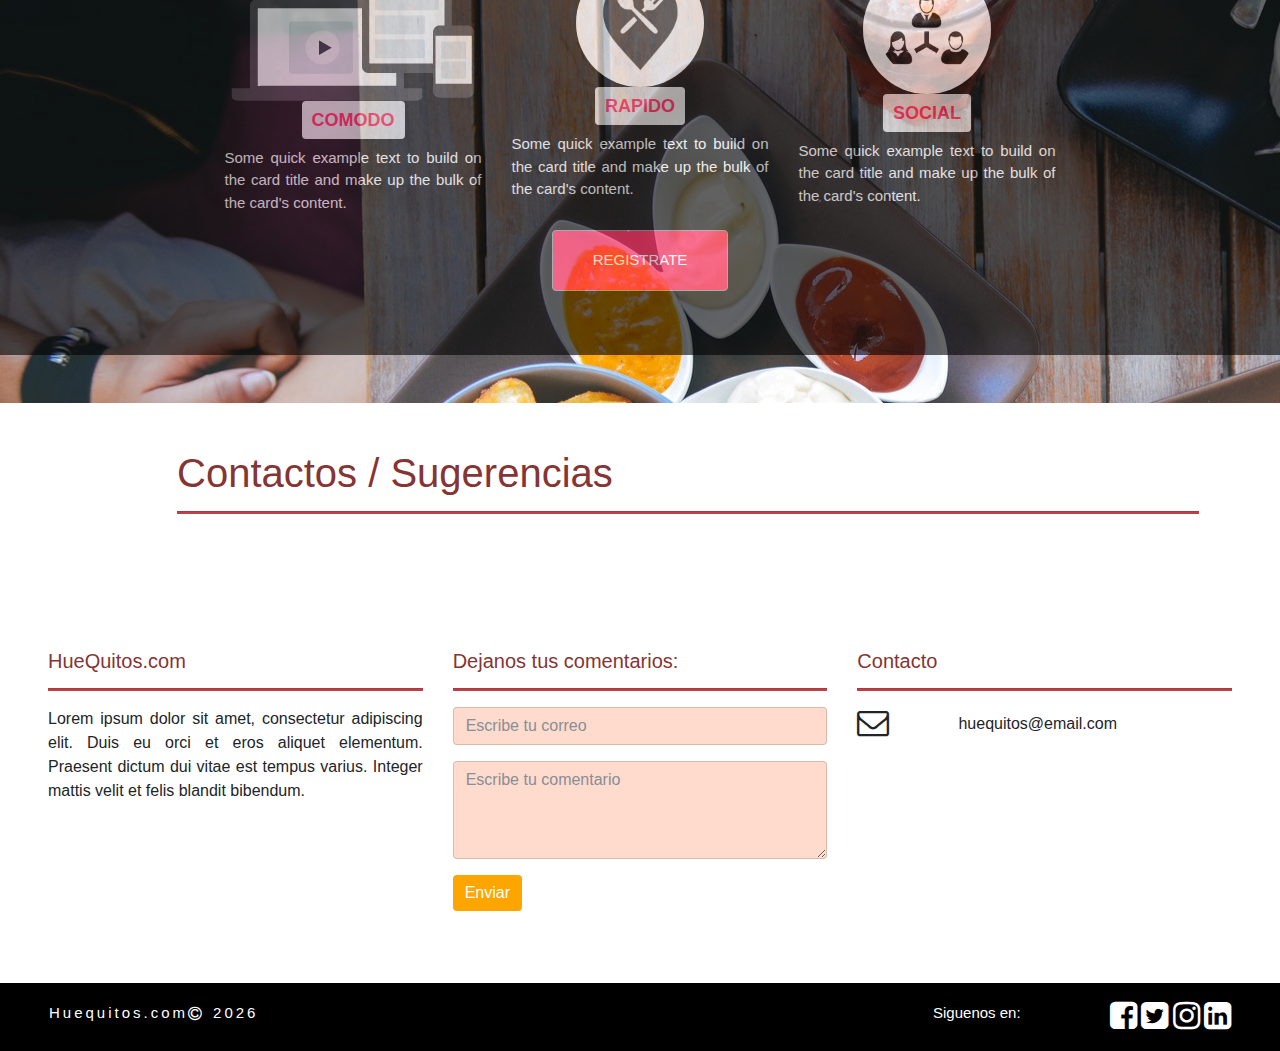
==== commit 209a423b: "Validacion Registro Usuario y add Campo de comentarios" ====
--- a/Proyecto Huequitos/index.html
+++ b/Proyecto Huequitos/index.html
@@ -50,7 +50,7 @@
                         <div class="container">
                             <h2 class="display-4">Busca tu</h2>
                             <h1 class="display-2 text-center palabracolor">HUECA</h1>
-                            <a><i class="fa fa-search fa-5x animated slideInDown mouseencima my-2"></i></a>
+                            <a href="#"><i class="fa fa-search fa-5x animated slideInDown mouseencima my-2"></i></a>
                             <p class="mt-5 mb-0 display-5 frase">No tienes cuenta registraste Ya!!!...</p>
                             <p class="p-0 display-5 frase">Entra a tu perfil y califica tu hueca favorita</p>
                             <p class="lead">
@@ -201,7 +201,7 @@
         </div>
     </div>
     <div id="footer" class="row justify-content-center pt-5 py-5">
-        <div class="col-12 pb-5">
+        <div class="col-12 pb-4">
             <div class="row px-5 pb-sm-0 pb-md-5 pb-lg-5 pb-xl-5">
                 <div class="col pb-5 px-5 titulos text-sm-center text-md-left text-lg-left text-xl-left">
                     <h1 class="tittle">Contactos / Sugerencias</h1>
@@ -217,7 +217,7 @@
                         Praesent dictum dui vitae est tempus varius. Integer mattis velit et felis blandit bibendum.
                     </p>
                 </div>
-                <div class="offset-md-1 offset-lg-1 offset-xl-1 col-12 col-sm-12 col-md-3 col-lg-3 col-xl-3 pt-4">
+                <div class="offset-md-1 offset-lg-1 offset-xl-1 col-12 col-sm-12 col-md-4 col-lg-4 col-xl-4 pt-4">
                     <h1 class="h5 ">Dejanos tus comentarios:</h1>
                     <hr/>
                     <form>
@@ -230,7 +230,7 @@
                         <button type="submit" class="btn btn-primary" style="background: orange; border: none">Enviar</button>
                     </form>
                 </div>
-                <div class="offset-md-1 offset-lg-1 offset-xl-1 col-12 col-12 col-sm-12 col-md-3 col-lg-3 col-xl-3 pt-4">
+                <div class="offset-md-1 offset-lg-1 offset-xl-1 col-12 col-12 col-sm-12 col-md-4 col-lg-4 col-xl-4 pt-4">
                     <h1 class="h5">Contacto</h1>
                     <hr/>
                     <div class="row">
--- a/Proyecto Huequitos/css/style.css
+++ b/Proyecto Huequitos/css/style.css
@@ -467,8 +467,7 @@
 /*css carlitos*/
 
 .form-registro{
-    width: 400px;
-    height: 250px;
+    min-width: 400px;
     border: solid 1px #f0ad4e;
     border-top-right-radius: 20px;
     border-top-left-radius: 20px;
@@ -596,6 +595,13 @@
     display: block;
     clear: both;
 }
+
+.comments-container {
+    background-color: beige;
+    -webkit-box-shadow: inset 0px 0px 14px 1px rgba(0,0,0,0.37);
+    -moz-box-shadow: inset 0px 0px 14px 1px rgba(0,0,0,0.37);
+    box-shadow: inset 0px 0px 14px 1px rgba(0,0,0,0.37);
+}
 /**
  * Caja del Comentario
  ---------------------------*/
@@ -689,6 +695,7 @@
 @media only screen and (max-width: 766px) {
     .comments-container {
         width: 480px;
+        background-color: beige;
     }
 
     .comments-list .comment-box {
@@ -704,4 +711,25 @@
     position: fixed;
     overflow-y: scroll;
     width: 100%;
+}
+
+#registro label{
+    color: white;
+    text-align: left !important;
+}
+#registro label.form-control-label{
+    color: crimson;
+    text-align: left !important;
+    font-weight: bold;
+}
+#botonRegistrar {
+    background: orange;
+    border: none;
+    color: white;
+}
+
+#botonComentar {
+    background: orange;
+    border: none;
+    color: white;
 }